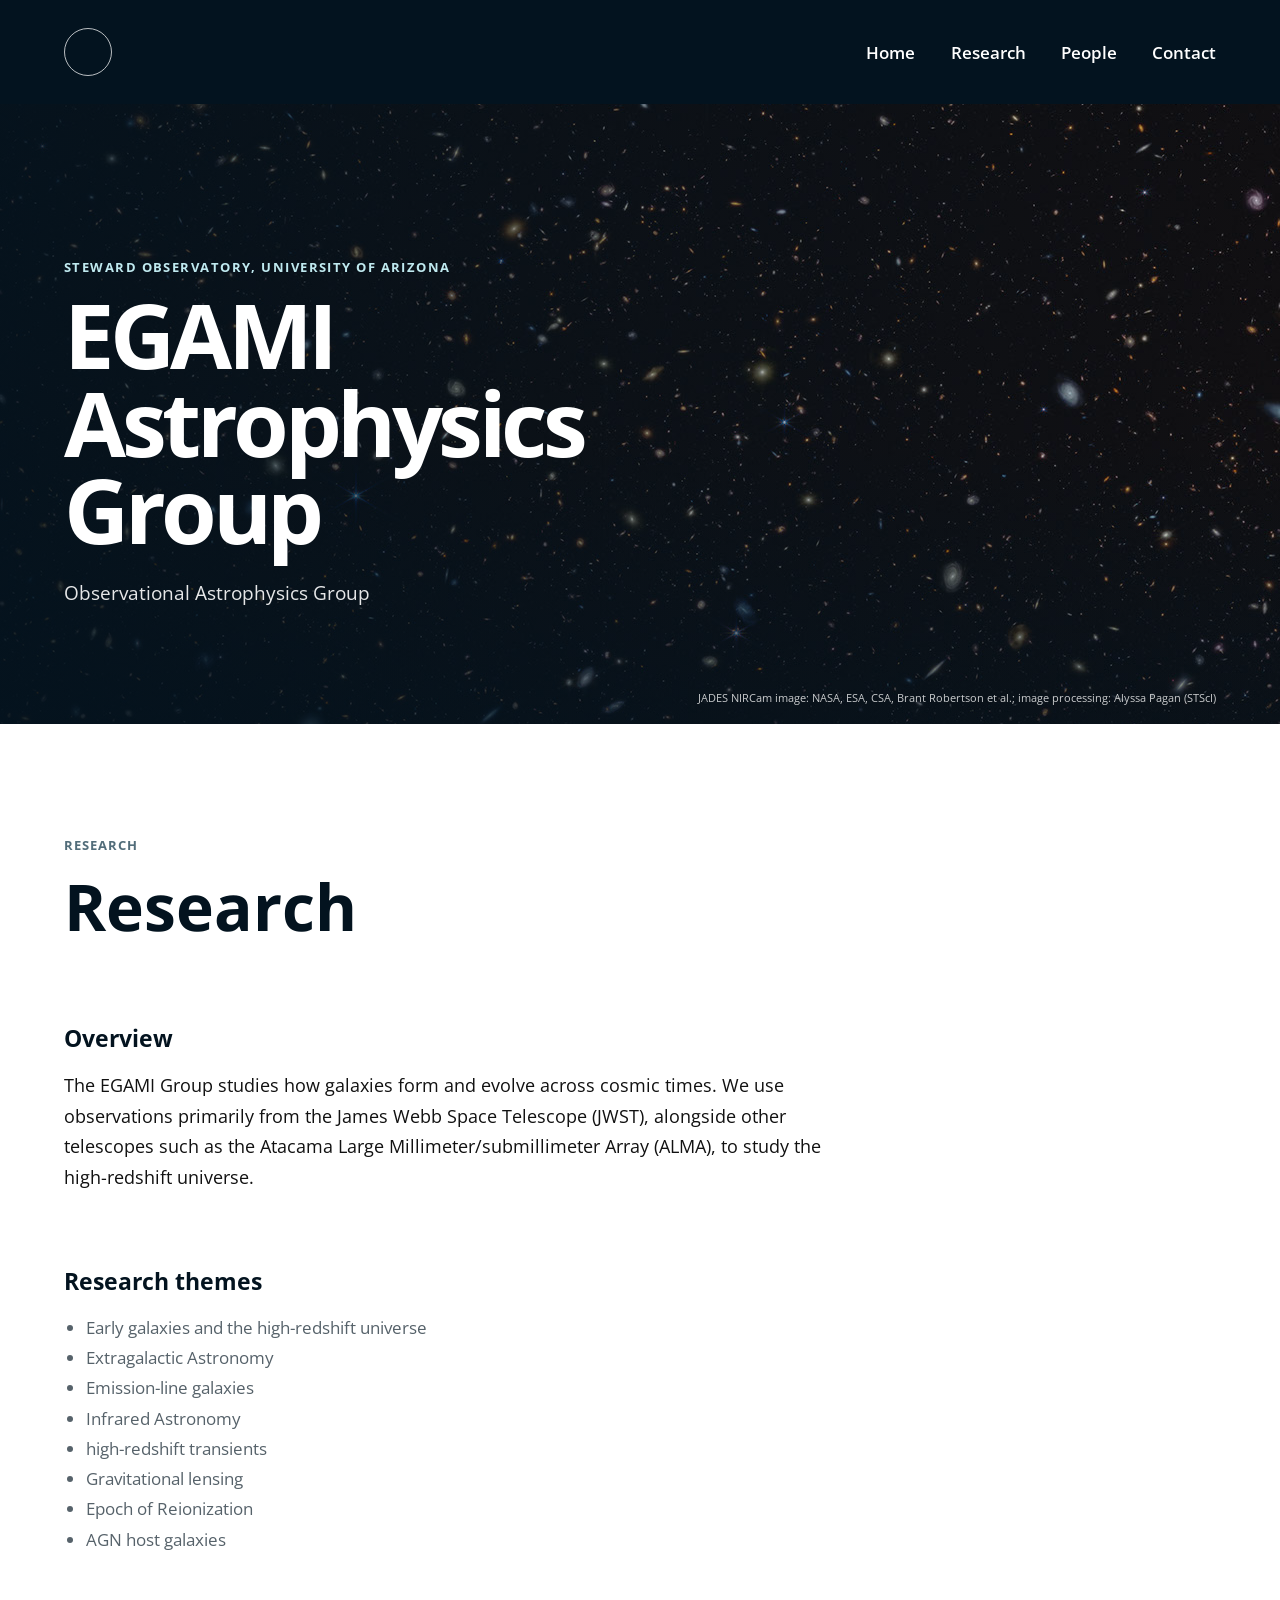
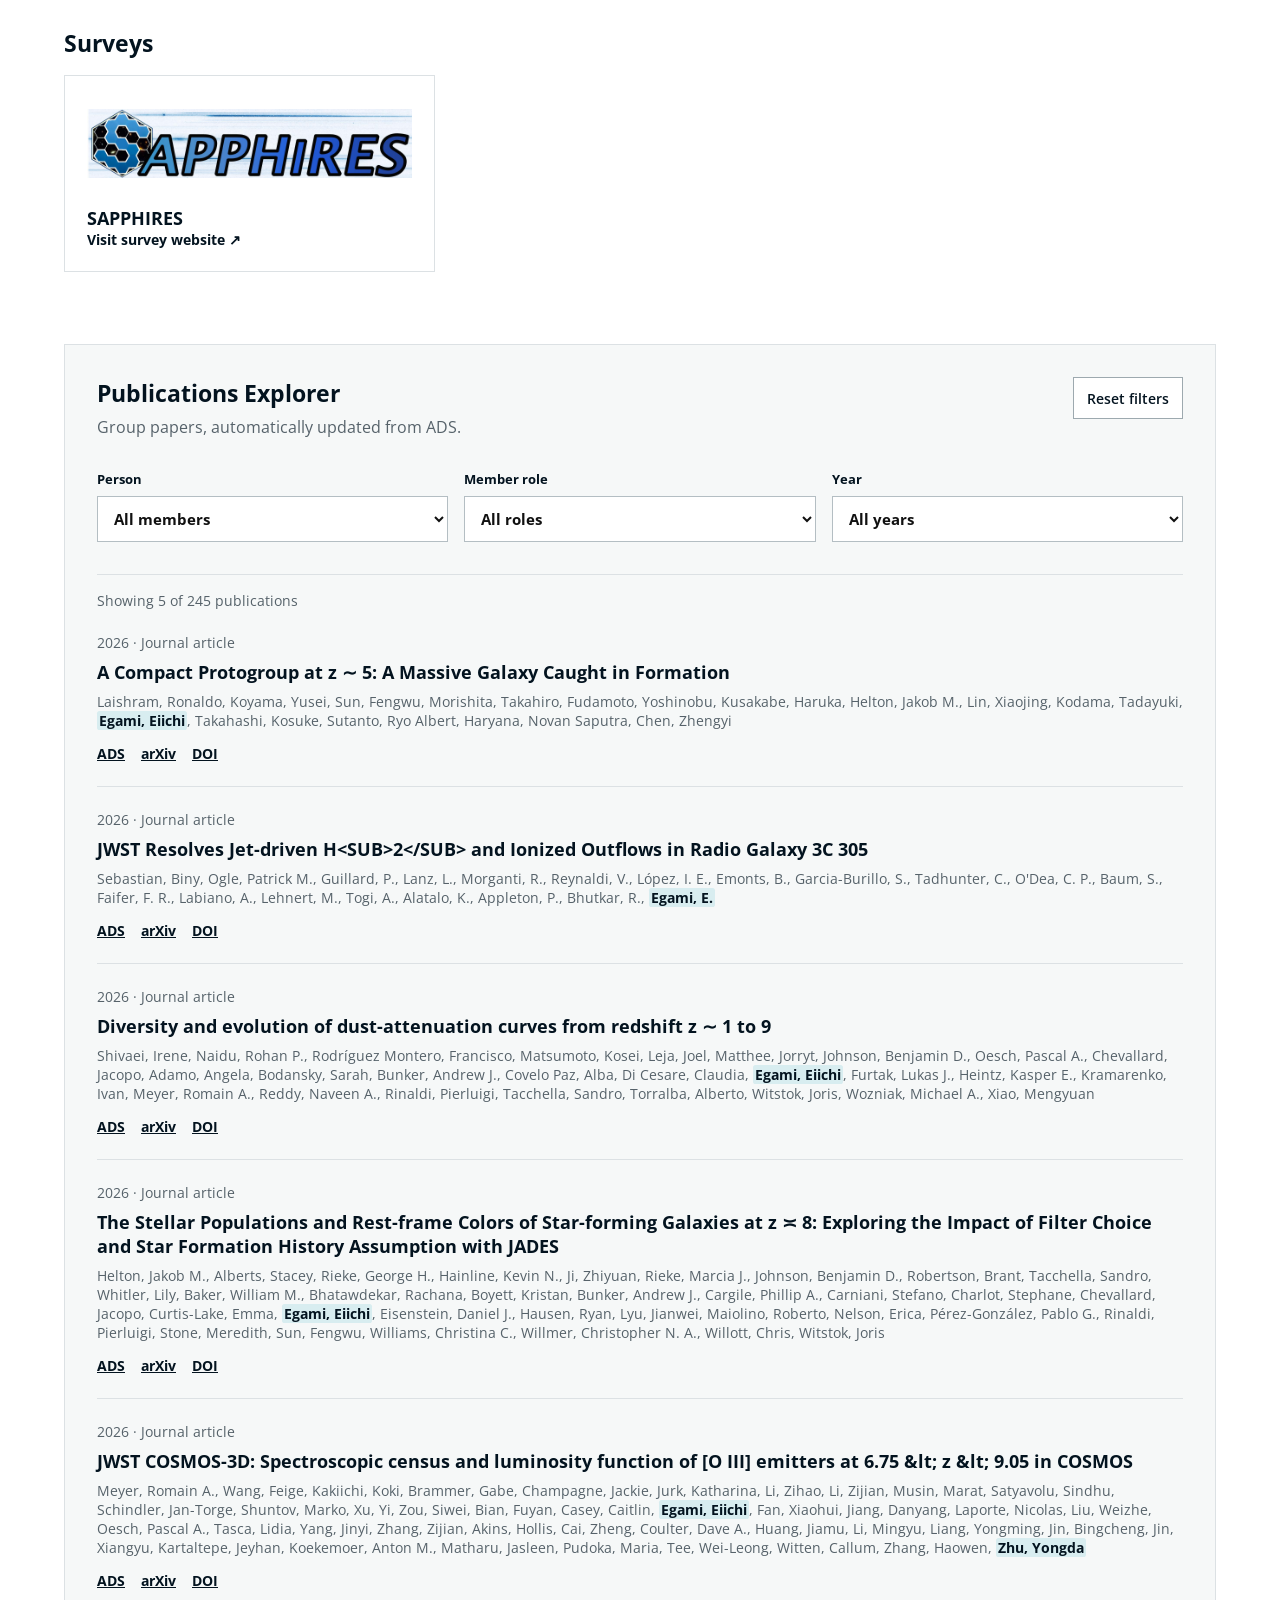
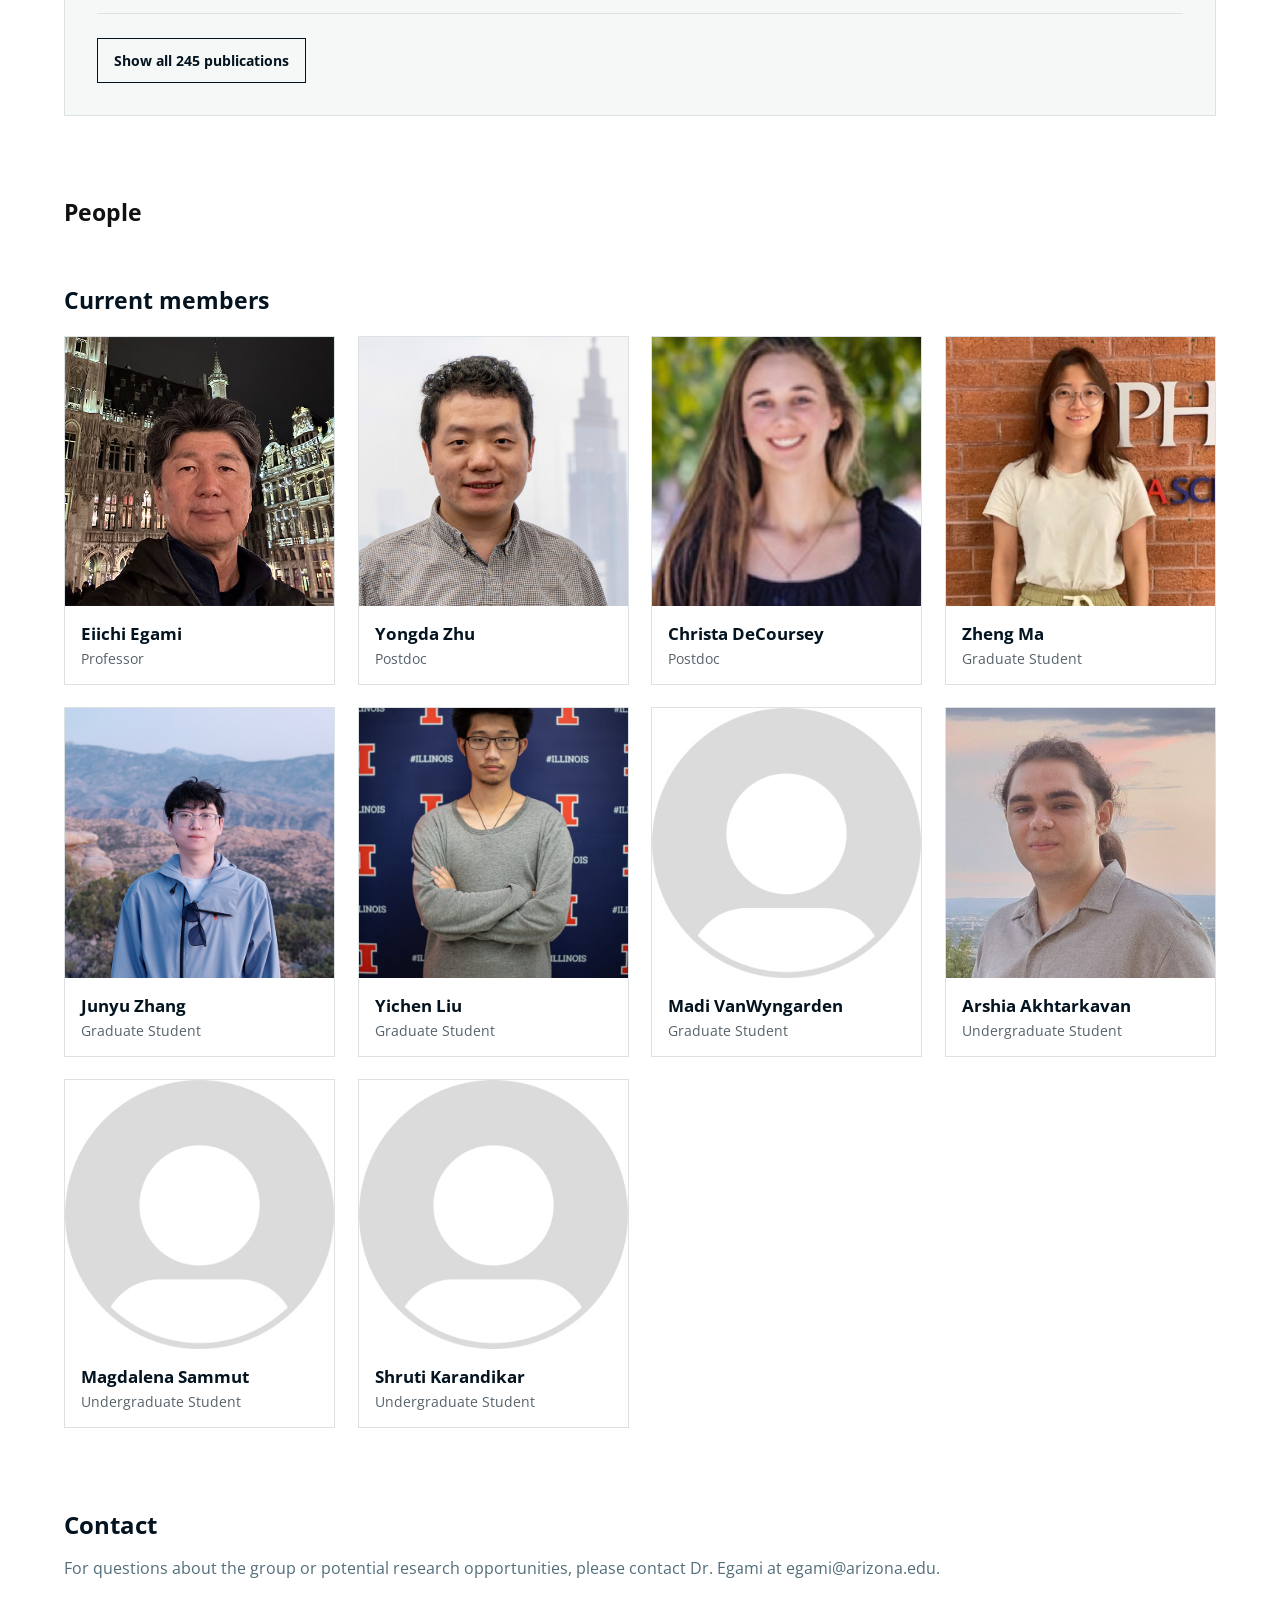
==== index.html @ 45d9f04f "research themes" ====
<!doctype html>
<html lang="en">
  <head>
    <meta charset="UTF-8" />
    <meta name="viewport" content="width=device-width, initial-scale=1.0" />
    <title>EGAMI Astrophysics Group</title>
    <link rel="icon" type="image/png" href="assets/images/Galaxy_sample.jpg" />
    <link rel="preconnect" href="https://fonts.googleapis.com" />
    <link rel="preconnect" href="https://fonts.gstatic.com" crossorigin />
    <link
      href="https://fonts.googleapis.com/css2?family=Open+Sans:wght@400;600;700&display=swap"
      rel="stylesheet"
    />
    <link rel="stylesheet" href="assets/css/style.css" />
  </head>
  <body>
    <header class="site-header">
      <a class="logo-placeholder" href="#" aria-label="Home"></a>
      <nav aria-label="Primary navigation">
        <a href="#home">Home</a>
        <a href="#research">Research</a>
        <a href="#people">People</a>
        <a href="#contact">Contact</a>
      </nav>
    </header>
    <section class="home-hero" id="home" aria-labelledby="hero-heading">
      <img
        class="hero-image"
        src="assets/images/Jades-field.png"
        alt="The JADES GOODS-South field observed by Webb's NIRCam, filled with distant galaxies."
      />
      <div class="hero-overlay" aria-hidden="true"></div>
      <div class="hero-content">
        <p class="hero-label">Steward Observatory, University of Arizona</p>
        <h1 id="hero-heading">EGAMI Astrophysics Group</h1>
        <p>Observational Astrophysics Group</p>
      </div>
      <a
        class="hero-credit"
        href="https://science.nasa.gov/asset/webb/jwst-advanced-deep-extragalactic-survey-nircam-image/"
        target="_blank"
        rel="noopener noreferrer"
      >
        JADES NIRCam image: NASA, ESA, CSA, Brant Robertson et al.; image processing: Alyssa Pagan (STScI)
      </a>
    </section>

    <main>

      <section class="research-section" id="research" aria-labelledby="research-heading">
        <p class="section-label">Research</p>
        <h1 id="research-heading">Research</h1>
        <section class="research-block" aria-labelledby="overview-heading">
          <h2 id="overview-heading">Overview</h2>
          <p class="overview-placeholder">
            The EGAMI Group studies how galaxies form and evolve
            across cosmic times. We use observations primarily from the James Webb Space
            Telescope (JWST), alongside other telescopes such as the Atacama 
            Large Millimeter/submillimeter Array (ALMA), to study the high-redshift
            universe.</p>
        </section>

        <section class="research-block" aria-labelledby="themes-heading">
          <h2 id="themes-heading">Research themes</h2>
          <ul class="research-themes">
            <li>Early galaxies and the high-redshift universe</li>
            <li>Extragalactic Astronomy</li>
            <li>Emission-line galaxies</li>
            <li>Infrared Astronomy</li>
            <li>high-redshift transients</li>
            <li>Gravitational lensing</li>
            <li>Epoch of Reionization</li>
            <li>AGN host galaxies</li>
          </ul>
        </section>

        <section class="research-block" aria-labelledby="surveys-heading">
          <h2 id="surveys-heading">Surveys</h2>
          <div id="survey-links" class="survey-grid" aria-live="polite"></div>
        </section>

        <section class="research-block publications-section" aria-labelledby="publications-heading">
          <div class="publications-heading">
            <div>
              <h2 id="publications-heading">Publications Explorer</h2>
              <p class="muted-copy">Group papers, automatically updated from ADS.</p>
            </div>
            <button class="filter-reset" id="publication-reset" type="button">Reset filters</button>
          </div>

          <form class="publication-filters" id="publication-filters">
            <label>
              <span>Person</span>
              <select id="publication-person" name="person">
                <option value="">All members</option>
              </select>
            </label>
            <label>
              <span>Member role</span>
              <select id="publication-role" name="role">
                <option value="">All roles</option>
              </select>
            </label>
            <label>
              <span>Year</span>
              <select id="publication-year" name="year">
                <option value="">All years</option>
              </select>
            </label>
          </form>
          <div id="publication-results" class="publication-results" aria-live="polite"></div>
        </section>
      </section>

      <section class="people-section" id="people" aria-labelledby="people-heading">
        <h1 id="people-heading">People</h1>
        <div id="current-members" class="people-group" aria-live="polite"></div>
        <div id="alumni-members" class="people-group" aria-live="polite"></div>
      </section>

      <section class="contact-section" id="contact" aria-labelledby="contact-heading">
        <h1 id="contact-heading">Contact</h1>
        <p>For questions about the group or potential research opportunities, 
          please contact Dr. Egami at egami@arizona.edu.</p>
      </section>
    </main>
    <script src="assets/js/people.js"></script>
    <script src="assets/js/surveys.js"></script>
    <script src="assets/js/publications.js"></script>
  </body>
</html>
---- assets/css/style.css ----
:root {
  --navy: #03131f;
}

* {
  box-sizing: border-box;
}

html,
body {
  min-height: 100%;
  margin: 0;
}

body {
  background: #ffffff;
  color: #111111;
  font-family: "Open Sans", "Helvetica Neue", Helvetica, Arial, sans-serif;
}

.site-header {
  display: flex;
  align-items: center;
  justify-content: space-between;
  min-height: 104px;
  padding: 0 5vw;
  background: var(--navy);
}

.logo-placeholder {
  display: block;
  width: 48px;
  height: 48px;
  border: 1px solid rgba(255, 255, 255, 0.72);
  border-radius: 50%;
}

nav {
  display: flex;
  gap: 2.2rem;
}

nav a {
  color: #ffffff;
  font-size: 1.08rem;
  font-weight: 600;
  text-decoration: none;
}

nav a:hover,
nav a:focus-visible {
  color: #bfe9ef;
}

main {
  min-height: calc(100vh - 104px);
  padding: 2rem 5vw;
}

.home-hero {
  position: relative;
  display: flex;
  min-height: clamp(410px, 55vw, 620px);
  align-items: end;
  overflow: hidden;
  color: #ffffff;
  background: var(--navy);
}

.hero-image,
.hero-overlay {
  position: absolute;
  inset: 0;
  width: 100%;
  height: 100%;
}

.hero-image {
  object-fit: cover;
  object-position: center 46%;
}

.hero-overlay {
  background:
    linear-gradient(90deg, rgba(3, 19, 31, 0.84) 0%, rgba(3, 19, 31, 0.46) 46%, rgba(3, 19, 31, 0.13) 100%),
    linear-gradient(0deg, rgba(3, 19, 31, 0.5) 0%, transparent 46%);
}

.hero-content {
  position: relative;
  z-index: 1;
  max-width: 760px;
  padding: clamp(3.5rem, 8vw, 7rem) 5vw clamp(4.5rem, 9vw, 7.25rem);
}

.hero-label {
  margin: 0 0 0.9rem;
  color: #bfe9ef;
  font-size: 0.82rem;
  font-weight: 700;
  letter-spacing: 0.11em;
  text-transform: uppercase;
}

.hero-content h1 {
  margin: 0;
  font-size: clamp(3rem, 7vw, 6.5rem);
  line-height: 0.98;
  letter-spacing: -0.05em;
}

.hero-content > p:last-child {
  max-width: 560px;
  margin: 1.5rem 0 0;
  color: rgba(255, 255, 255, 0.9);
  font-size: clamp(1rem, 1.7vw, 1.2rem);
  line-height: 1.6;
}

.hero-credit {
  position: absolute;
  z-index: 1;
  right: 5vw;
  bottom: 1.15rem;
  max-width: min(720px, 85vw);
  color: rgba(255, 255, 255, 0.78);
  font-size: 0.68rem;
  line-height: 1.45;
  text-align: right;
  text-decoration: none;
}

.hero-credit:hover,
.hero-credit:focus-visible {
  color: #ffffff;
  text-decoration: underline;
}

.research-section,
.people-section,
.contact-section {
  max-width: 1400px;
  margin-right: auto;
  margin-left: auto;
}

.research-section {
  margin-top: 5rem;
}

.section-label {
  margin: 0 0 0.55rem;
  color: #526d7a;
  font-size: 0.8rem;
  font-weight: 700;
  letter-spacing: 0.08em;
  text-transform: uppercase;
}

.research-section > h1 {
  margin: 0;
  color: var(--navy);
  font-size: clamp(2.2rem, 5vw, 4rem);
}

.research-block {
  margin-top: 4.5rem;
}

.research-block h2 {
  margin: 0 0 1rem;
  color: var(--navy);
  font-size: 1.45rem;
}

.overview-placeholder {
  max-width: 760px;
  margin: 0;
  font-size: 1.1rem;
  line-height: 1.75;
}

.research-themes {
  max-width: 760px;
  margin: 0;
  padding-left: 1.35rem;
  color: #56626a;
  font-size: 1.05rem;
  line-height: 1.8;
}

.muted-copy,
.empty-surveys,
.empty-publications {
  margin: 0;
  color: #56626a;
}

.survey-grid {
  display: grid;
  grid-template-columns: repeat(3, minmax(0, 1fr));
  gap: 1.2rem;
}

.survey-card {
  display: flex;
  min-height: 180px;
  flex-direction: column;
  padding: 1.4rem;
  border: 1px solid #dce1e4;
  color: inherit;
  text-decoration: none;
}

.survey-card:hover,
.survey-card:focus-visible {
  border-color: var(--navy);
  box-shadow: 0 6px 20px rgba(3, 19, 31, 0.12);
}

.survey-name {
  margin: 0;
  color: var(--navy);
  font-size: 1.1rem;
}

.survey-logo {
  display: block;
  width: 100%;
  height: 90px;
  margin-bottom: 1.1rem;
  object-fit: contain;
  object-position: left center;
}

.survey-description {
  margin: 0.6rem 0 1.3rem;
  color: #56626a;
  font-size: 0.9rem;
}

.survey-action {
  margin-top: auto;
  color: var(--navy);
  font-size: 0.85rem;
  font-weight: 700;
}

.publications-section {
  padding: 2rem;
  border: 1px solid #dce1e4;
  background: #f6f8f8;
}

.publications-heading {
  display: flex;
  align-items: start;
  justify-content: space-between;
  gap: 1.5rem;
}

.publications-heading h2 {
  margin-bottom: 0.45rem;
}

.publications-heading h1 {
  margin: 0 0 0.45rem;
  color: var(--navy);
  font-size: clamp(2.1rem, 4vw, 3.5rem);
}

.publications-archive-page {
  max-width: 1400px;
  margin: 0 auto;
  padding: 5rem 5vw;
}

.back-to-research {
  color: var(--navy);
  font-size: 0.9rem;
  font-weight: 700;
  text-decoration: none;
}

.back-to-research:hover,
.back-to-research:focus-visible {
  text-decoration: underline;
}

.filter-reset {
  padding: 0.65rem 0.8rem;
  border: 1px solid #9da9af;
  color: var(--navy);
  background: #ffffff;
  font: inherit;
  font-size: 0.85rem;
  font-weight: 600;
  cursor: pointer;
}

.filter-reset:hover,
.filter-reset:focus-visible {
  border-color: var(--navy);
}

.publication-filters {
  display: grid;
  grid-template-columns: repeat(3, minmax(0, 1fr));
  gap: 1rem;
  margin: 2rem 0;
}

.publication-filters label {
  color: var(--navy);
  font-size: 0.8rem;
  font-weight: 700;
}

.publication-filters span,
.publication-filters select {
  display: block;
}

.publication-filters select {
  width: 100%;
  margin-top: 0.45rem;
  padding: 0.7rem 0.75rem;
  border: 1px solid #b4bec3;
  border-radius: 0;
  color: #111111;
  background: #ffffff;
  font: inherit;
  font-size: 0.95rem;
}

.publication-results {
  border-top: 1px solid #dce1e4;
}

.publication-summary {
  margin: 1rem 0 0;
  color: #56626a;
  font-size: 0.85rem;
}

.publication-card {
  padding: 1.45rem 0;
  border-bottom: 1px solid #dce1e4;
}

.publication-meta,
.publication-authors {
  margin: 0;
  color: #56626a;
  font-size: 0.88rem;
}

.group-author {
  padding: 0 0.14em;
  color: var(--navy);
  font-weight: 700;
  background: #d8edf0;
  border-radius: 0.16rem;
}

.publication-title {
  margin: 0.5rem 0;
  color: var(--navy);
  font-size: 1.1rem;
}

.publication-links {
  display: flex;
  gap: 1rem;
  margin-top: 0.85rem;
}

.publication-links a {
  color: var(--navy);
  font-size: 0.86rem;
  font-weight: 700;
}

.publication-links a:hover,
.publication-links a:focus-visible {
  text-decoration: underline;
}

.show-all-publications {
  display: inline-block;
  margin-top: 1.5rem;
  padding: 0.75rem 1rem;
  border: 1px solid var(--navy);
  color: var(--navy);
  background: transparent;
  font: inherit;
  font-size: 0.9rem;
  font-weight: 700;
  cursor: pointer;
  text-decoration: none;
}

.show-all-publications:hover,
.show-all-publications:focus-visible {
  color: #ffffff;
  background: var(--navy);
}

.people-section {
  margin: 5rem auto 0;
}

.contact-section {
  margin: 5rem auto;
}

.contact-section h1 {
  margin: 0;
  color: var(--navy);
}

.contact-section p {
  margin: 1rem 0 0;
  color: #526d7a;
}

.people-section h1,
.people-group h2 {
  margin: 0;
  font-size: 1.45rem;
  font-weight: 700;
}

.people-group {
  margin-top: 3.5rem;
}

.people-group h2 {
  margin-bottom: 1.25rem;
  color: var(--navy);
}

.people-grid {
  display: grid;
  grid-template-columns: repeat(4, minmax(0, 1fr));
  gap: 1.4rem;
}

.person-card {
  display: block;
  overflow: hidden;
  min-height: 100%;
  border: 1px solid #dce1e4;
  background: #ffffff;
}

a.person-card {
  color: inherit;
  text-decoration: none;
}

a.person-card:hover,
a.person-card:focus-visible {
  border-color: var(--navy);
  box-shadow: 0 6px 20px rgba(3, 19, 31, 0.12);
}

.person-photo {
  display: block;
  width: 100%;
  aspect-ratio: 1 / 1;
  object-fit: cover;
  background: #eef1f2;
}

.person-details {
  padding: 1rem;
}

.person-name,
.person-role {
  margin: 0;
}

.person-name {
  color: var(--navy);
  font-size: 1.05rem;
  font-weight: 700;
}

.person-role {
  margin-top: 0.25rem;
  color: #56626a;
  font-size: 0.88rem;
}

.empty-roster {
  margin: 0;
  color: #56626a;
}

.profile-page {
  max-width: 1120px;
  margin: 0 auto;
  padding: 4rem 5vw;
}

.profile-layout {
  display: grid;
  grid-template-columns: minmax(220px, 330px) minmax(0, 1fr);
  gap: clamp(2rem, 7vw, 6rem);
  align-items: start;
}

.profile-photo {
  width: 100%;
  aspect-ratio: 1 / 1;
  object-fit: cover;
  background: #eef1f2;
}

.back-link {
  display: inline-block;
  margin-bottom: 2.4rem;
  color: var(--navy);
  font-size: 0.9rem;
  text-decoration: none;
}

.back-link:hover,
.back-link:focus-visible {
  text-decoration: underline;
}

.profile-name {
  margin: 0;
  color: var(--navy);
  font-size: clamp(2.25rem, 5vw, 4rem);
  line-height: 1.1;
}

.profile-role {
  margin: 0.75rem 0 3.2rem;
  color: #56626a;
  font-size: 1.1rem;
}

.profile-heading {
  margin: 0 0 0.7rem;
  color: var(--navy);
  font-size: 1.15rem;
}

.profile-interests {
  max-width: 650px;
  margin: 0 0 2rem;
  line-height: 1.7;
}

.profile-links {
  display: flex;
  flex-wrap: wrap;
  gap: 0.75rem;
}

.profile-external-link {
  display: inline-block;
  padding: 0.8rem 1rem;
  color: #ffffff;
  background: var(--navy);
  font-weight: 600;
  text-decoration: none;
}

.profile-external-link:hover,
.profile-external-link:focus-visible {
  background: #0c314a;
}

@media (max-width: 500px) {
  .site-header {
    padding: 0 1.25rem;
  }

  nav {
    gap: 1rem;
  }

  .home-hero {
    min-height: 490px;
  }

  .hero-image {
    object-position: 58% center;
  }

  .hero-overlay {
    background:
      linear-gradient(90deg, rgba(3, 19, 31, 0.78), rgba(3, 19, 31, 0.34)),
      linear-gradient(0deg, rgba(3, 19, 31, 0.66), transparent 60%);
  }

  .hero-content {
    padding: 3rem 1.3rem 6.5rem;
  }

  .hero-credit {
    right: 1.3rem;
    bottom: 1rem;
    font-size: 0.62rem;
  }
}

@media (max-width: 950px) {
  .survey-grid {
    grid-template-columns: repeat(2, minmax(0, 1fr));
  }

  .people-grid {
    grid-template-columns: repeat(2, minmax(0, 1fr));
  }
}

@media (max-width: 520px) {
  .research-block {
    margin-top: 3.5rem;
  }

  .survey-grid,
  .publication-filters {
    grid-template-columns: 1fr;
  }

  .publications-section {
    padding: 1.3rem;
  }

  .publications-heading {
    align-items: start;
    flex-direction: column;
  }

  .people-grid {
    grid-template-columns: 1fr;
  }

  .profile-layout {
    grid-template-columns: 1fr;
  }

  .profile-photo {
    max-width: 260px;
  }
}
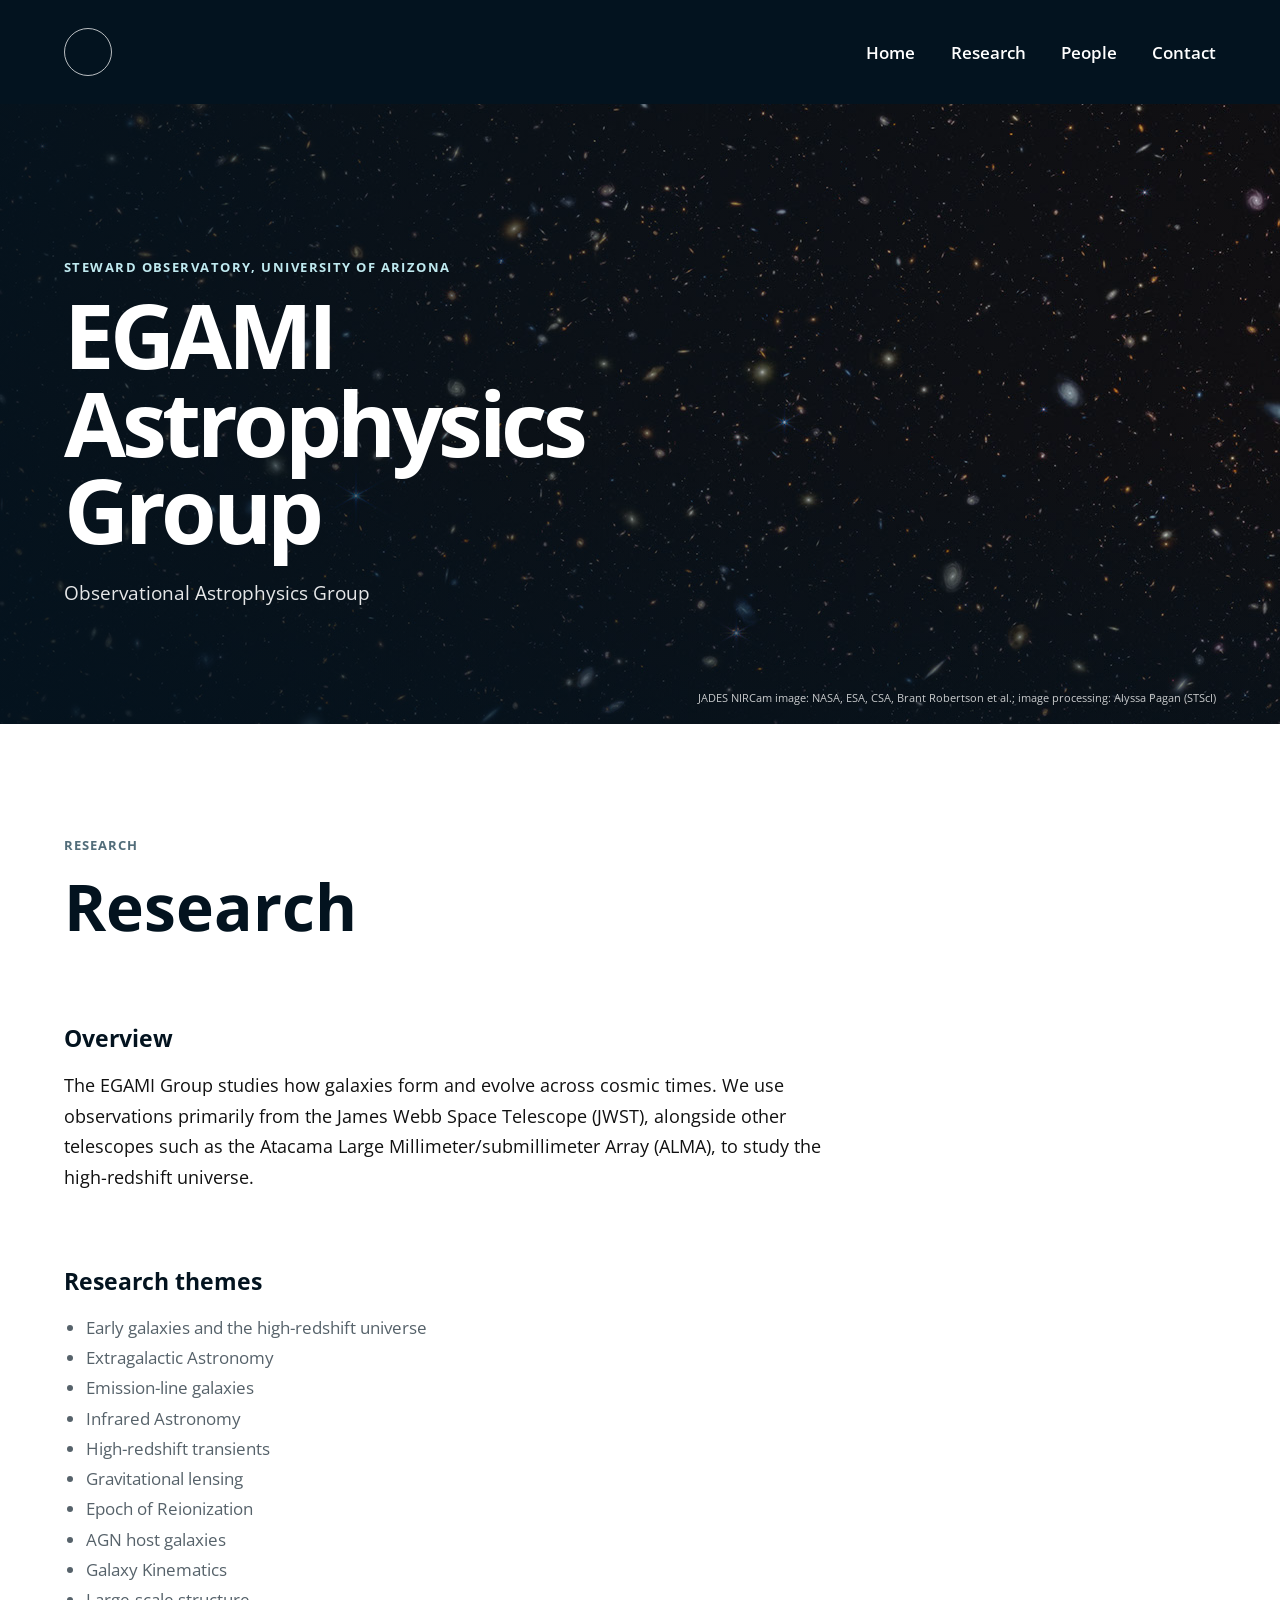
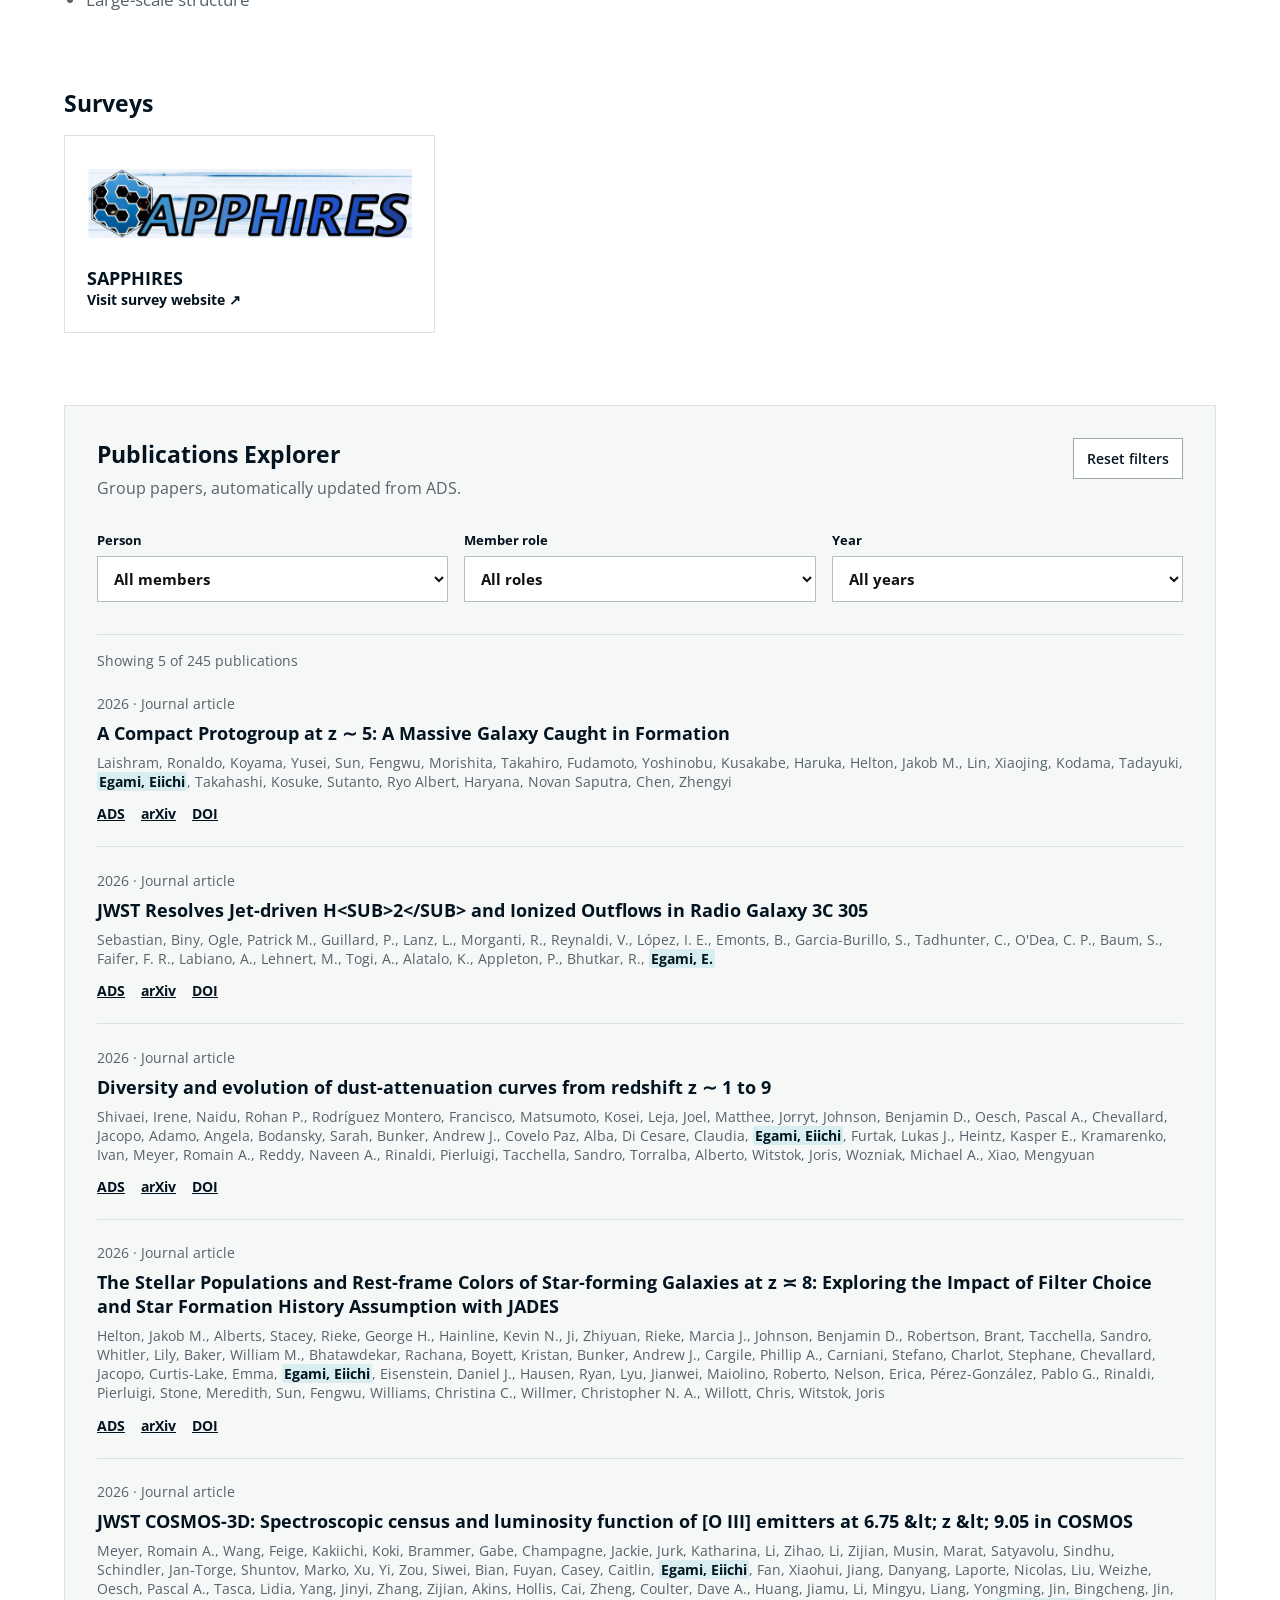
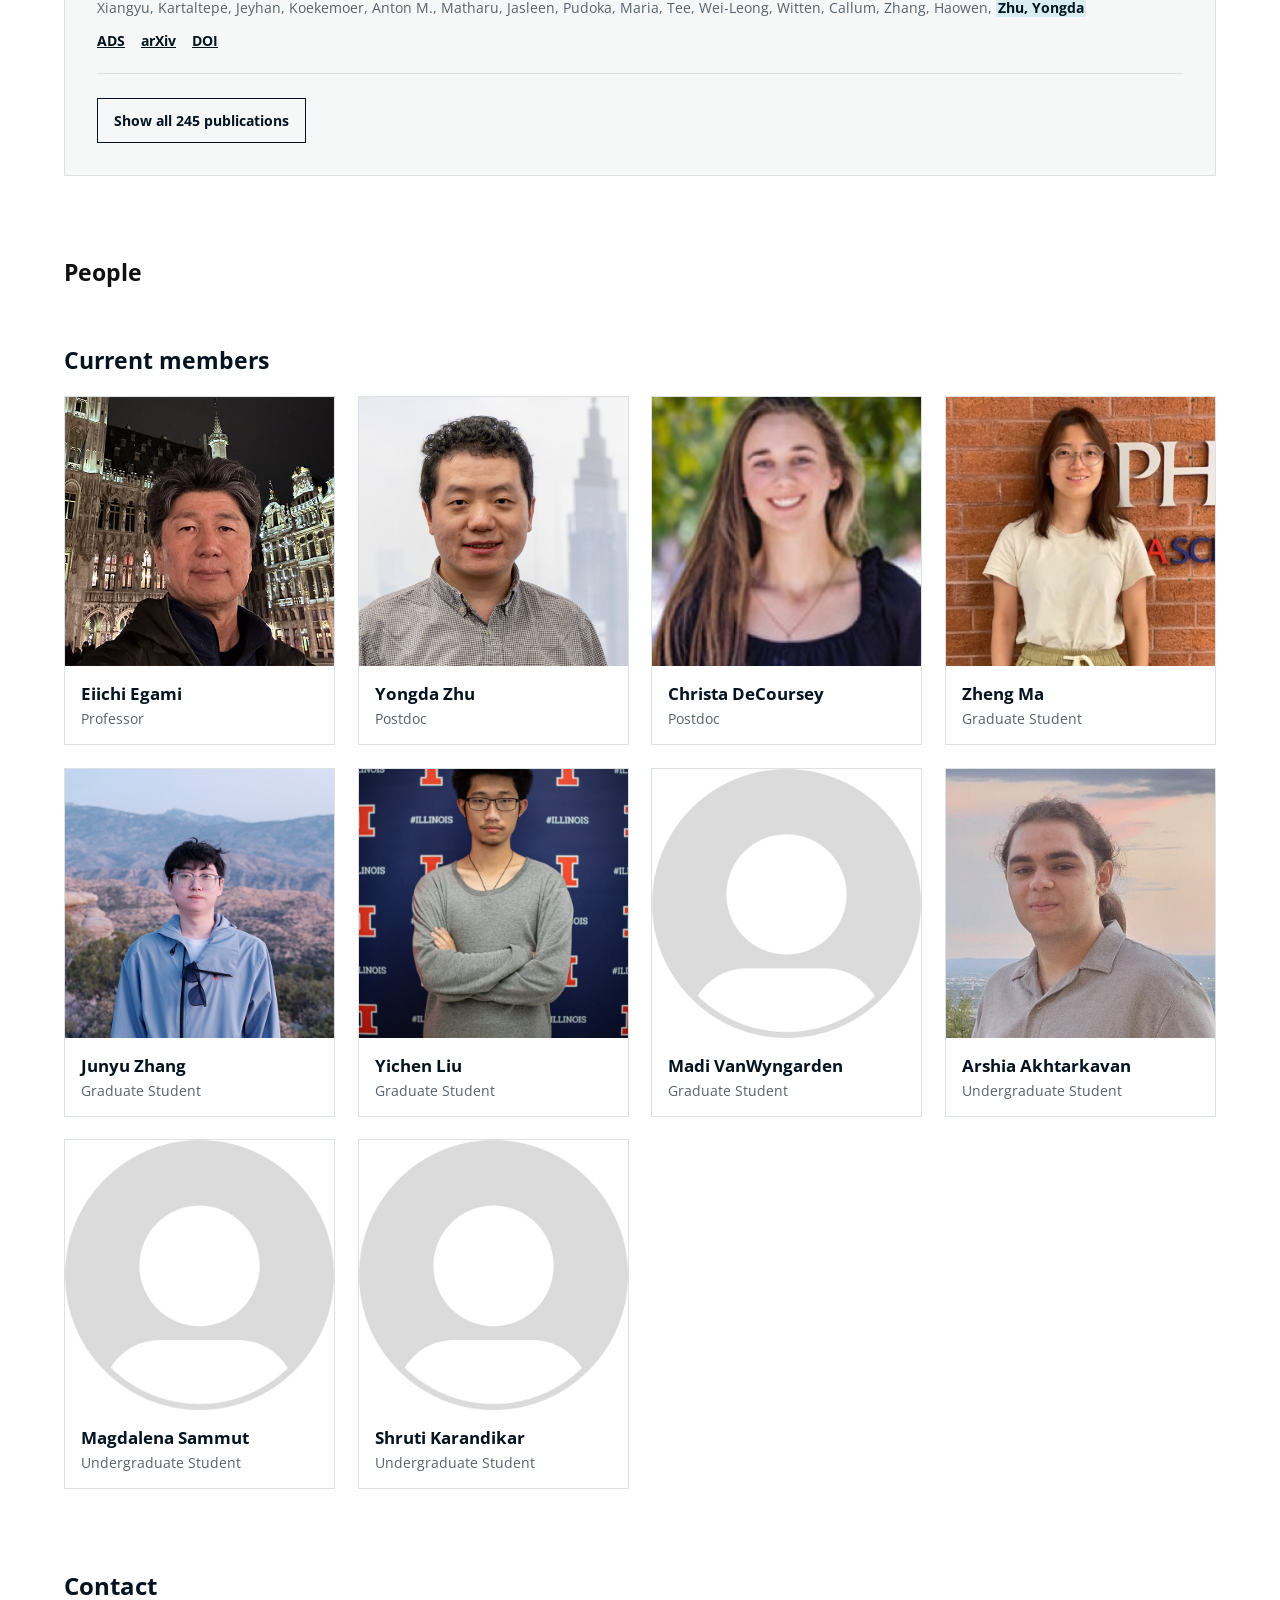
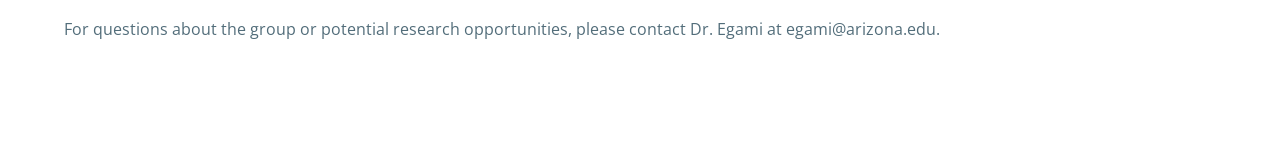
==== commit da262761: "group logo favicon" ====
--- a/index.html
+++ b/index.html
@@ -4,7 +4,7 @@
     <meta charset="UTF-8" />
     <meta name="viewport" content="width=device-width, initial-scale=1.0" />
     <title>EGAMI Astrophysics Group</title>
-    <link rel="icon" type="image/png" href="assets/images/Galaxy_sample.jpg" />
+    <link rel="icon" type="image/png" href="assets/images/Group_Logo.png" />
     <link rel="preconnect" href="https://fonts.googleapis.com" />
     <link rel="preconnect" href="https://fonts.gstatic.com" crossorigin />
     <link
@@ -67,10 +67,12 @@
             <li>Extragalactic Astronomy</li>
             <li>Emission-line galaxies</li>
             <li>Infrared Astronomy</li>
-            <li>high-redshift transients</li>
+            <li>High-redshift transients</li>
             <li>Gravitational lensing</li>
             <li>Epoch of Reionization</li>
             <li>AGN host galaxies</li>
+            <li>Galaxy Kinematics</li>
+            <li>Large-scale structure</li>
           </ul>
         </section>
 
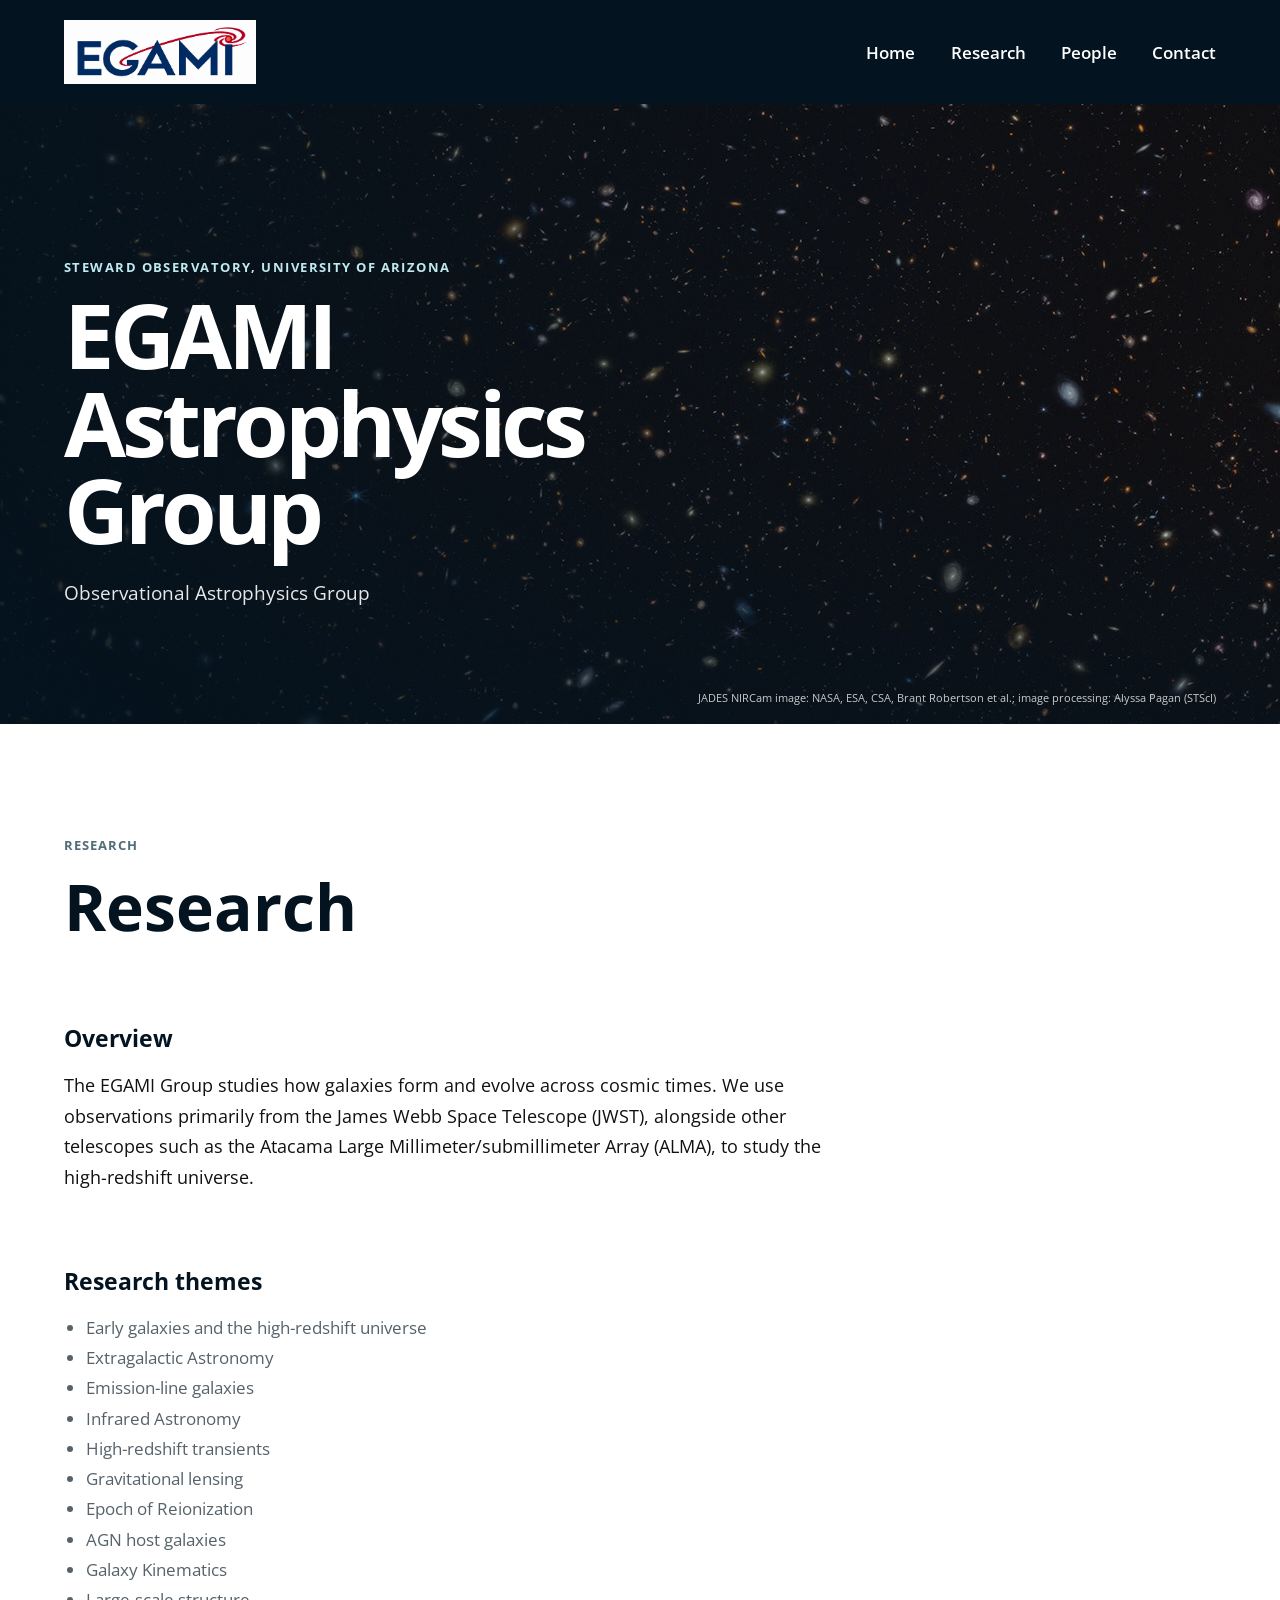
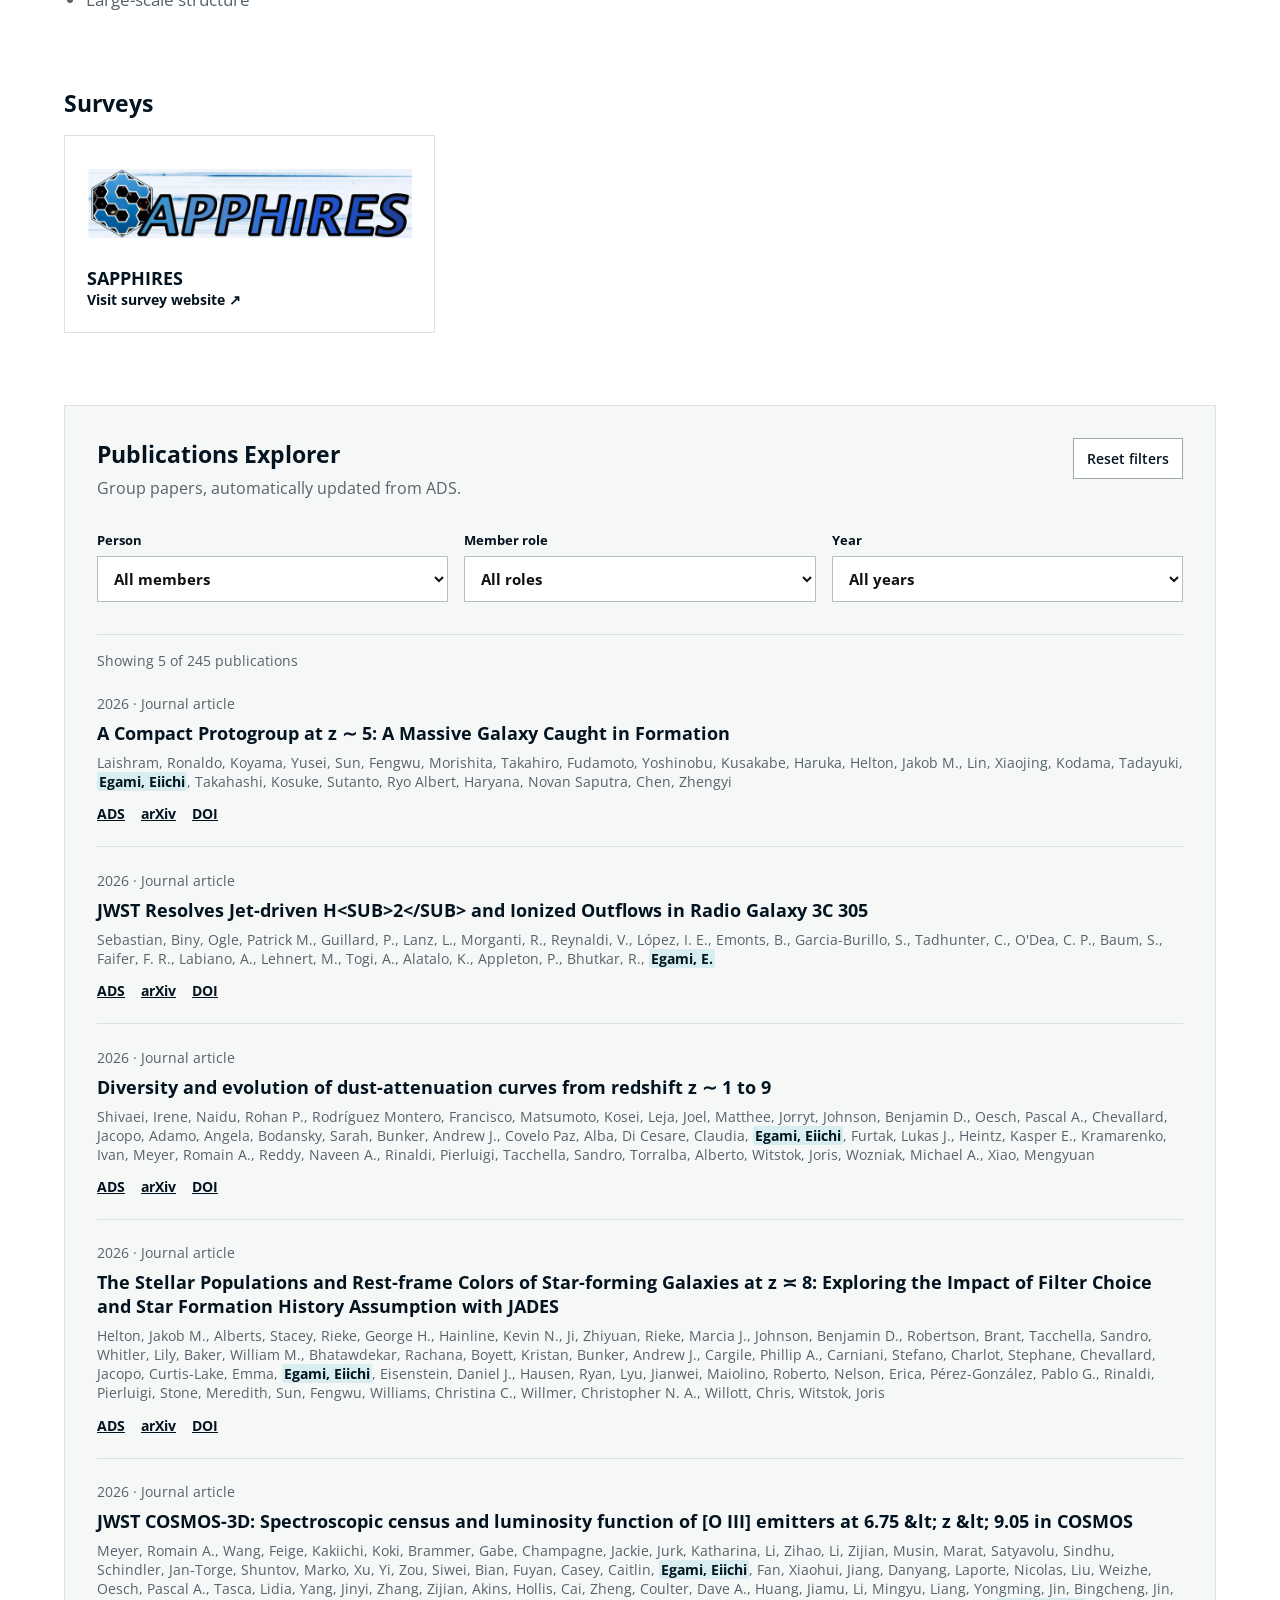
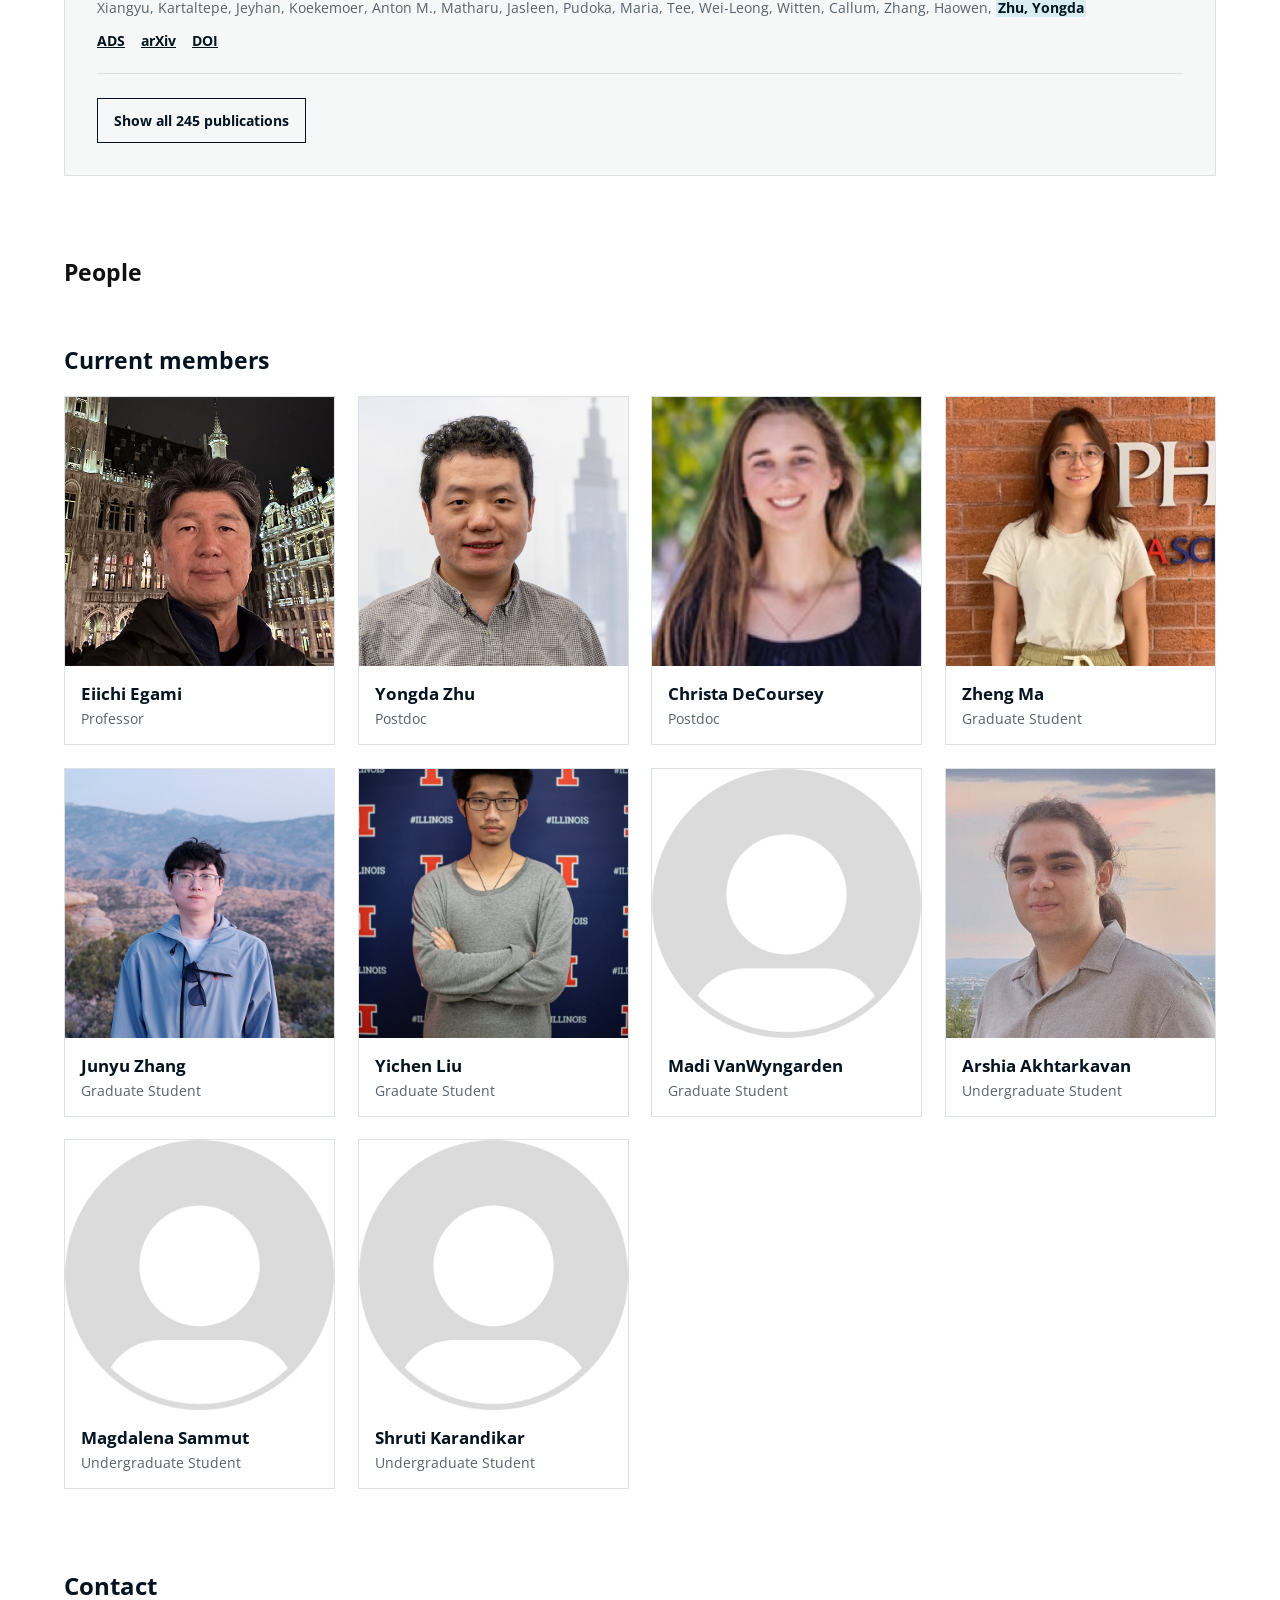
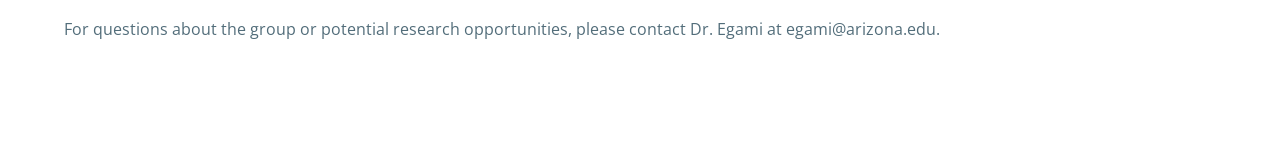
==== commit ee1a66b3: "group logo" ====
--- a/index.html
+++ b/index.html
@@ -4,7 +4,7 @@
     <meta charset="UTF-8" />
     <meta name="viewport" content="width=device-width, initial-scale=1.0" />
     <title>EGAMI Astrophysics Group</title>
-    <link rel="icon" type="image/png" href="assets/images/Group_Logo.png" />
+    <link rel="icon" type="image/png" href="assets/images/Galaxy_sample.jpg" />
     <link rel="preconnect" href="https://fonts.googleapis.com" />
     <link rel="preconnect" href="https://fonts.gstatic.com" crossorigin />
     <link
@@ -15,7 +15,9 @@
   </head>
   <body>
     <header class="site-header">
-      <a class="logo-placeholder" href="#" aria-label="Home"></a>
+      <a class="site-logo-link" href="#home">
+        <img class="site-logo" src="assets/images/Group_Logo.png" alt="EGAMI Astrophysics Group" />
+      </a>
       <nav aria-label="Primary navigation">
         <a href="#home">Home</a>
         <a href="#research">Research</a>
--- a/assets/css/style.css
+++ b/assets/css/style.css
@@ -27,12 +27,15 @@
   background: var(--navy);
 }
 
-.logo-placeholder {
+.site-logo-link {
+  display: flex;
+  align-items: center;
+}
+
+.site-logo {
   display: block;
-  width: 48px;
-  height: 48px;
-  border: 1px solid rgba(255, 255, 255, 0.72);
-  border-radius: 50%;
+  width: auto;
+  height: 64px;
 }
 
 nav {
@@ -586,6 +589,10 @@
     gap: 1rem;
   }
 
+  .site-logo {
+    height: 44px;
+  }
+
   .home-hero {
     min-height: 490px;
   }
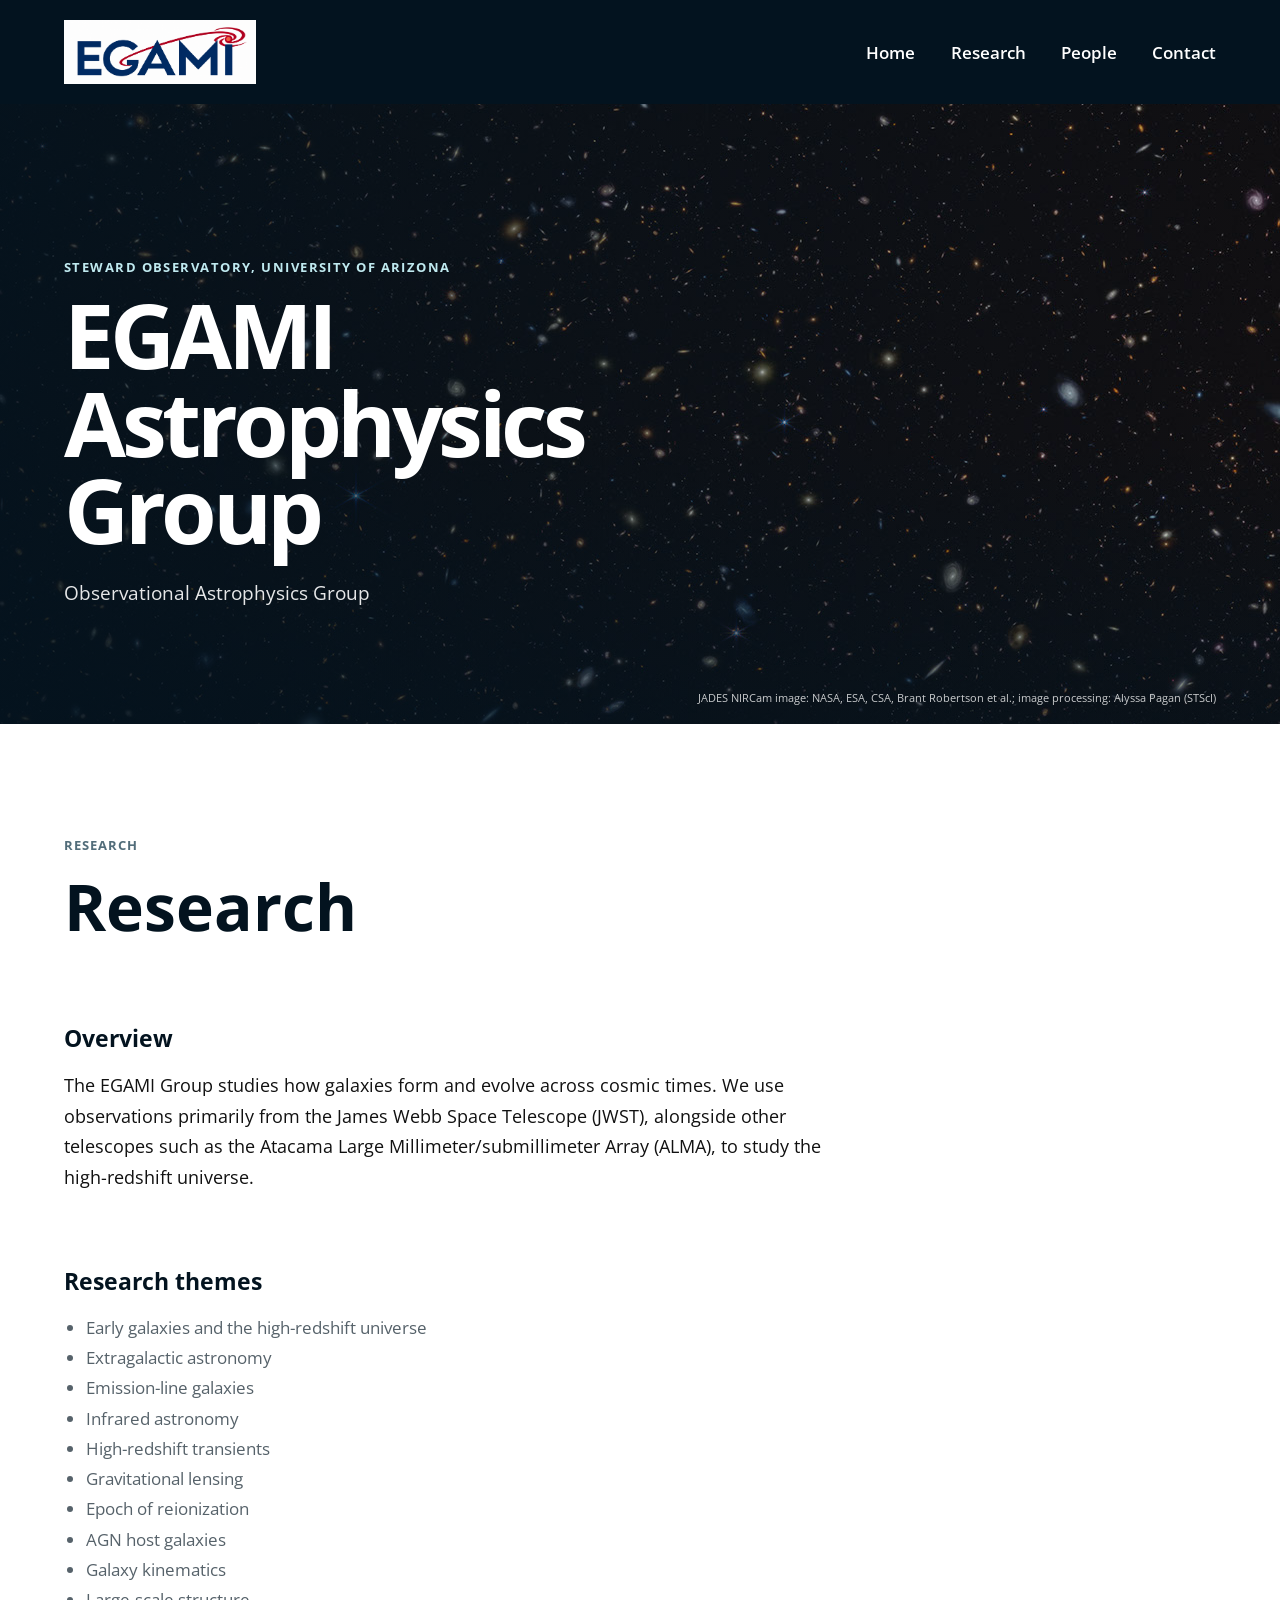
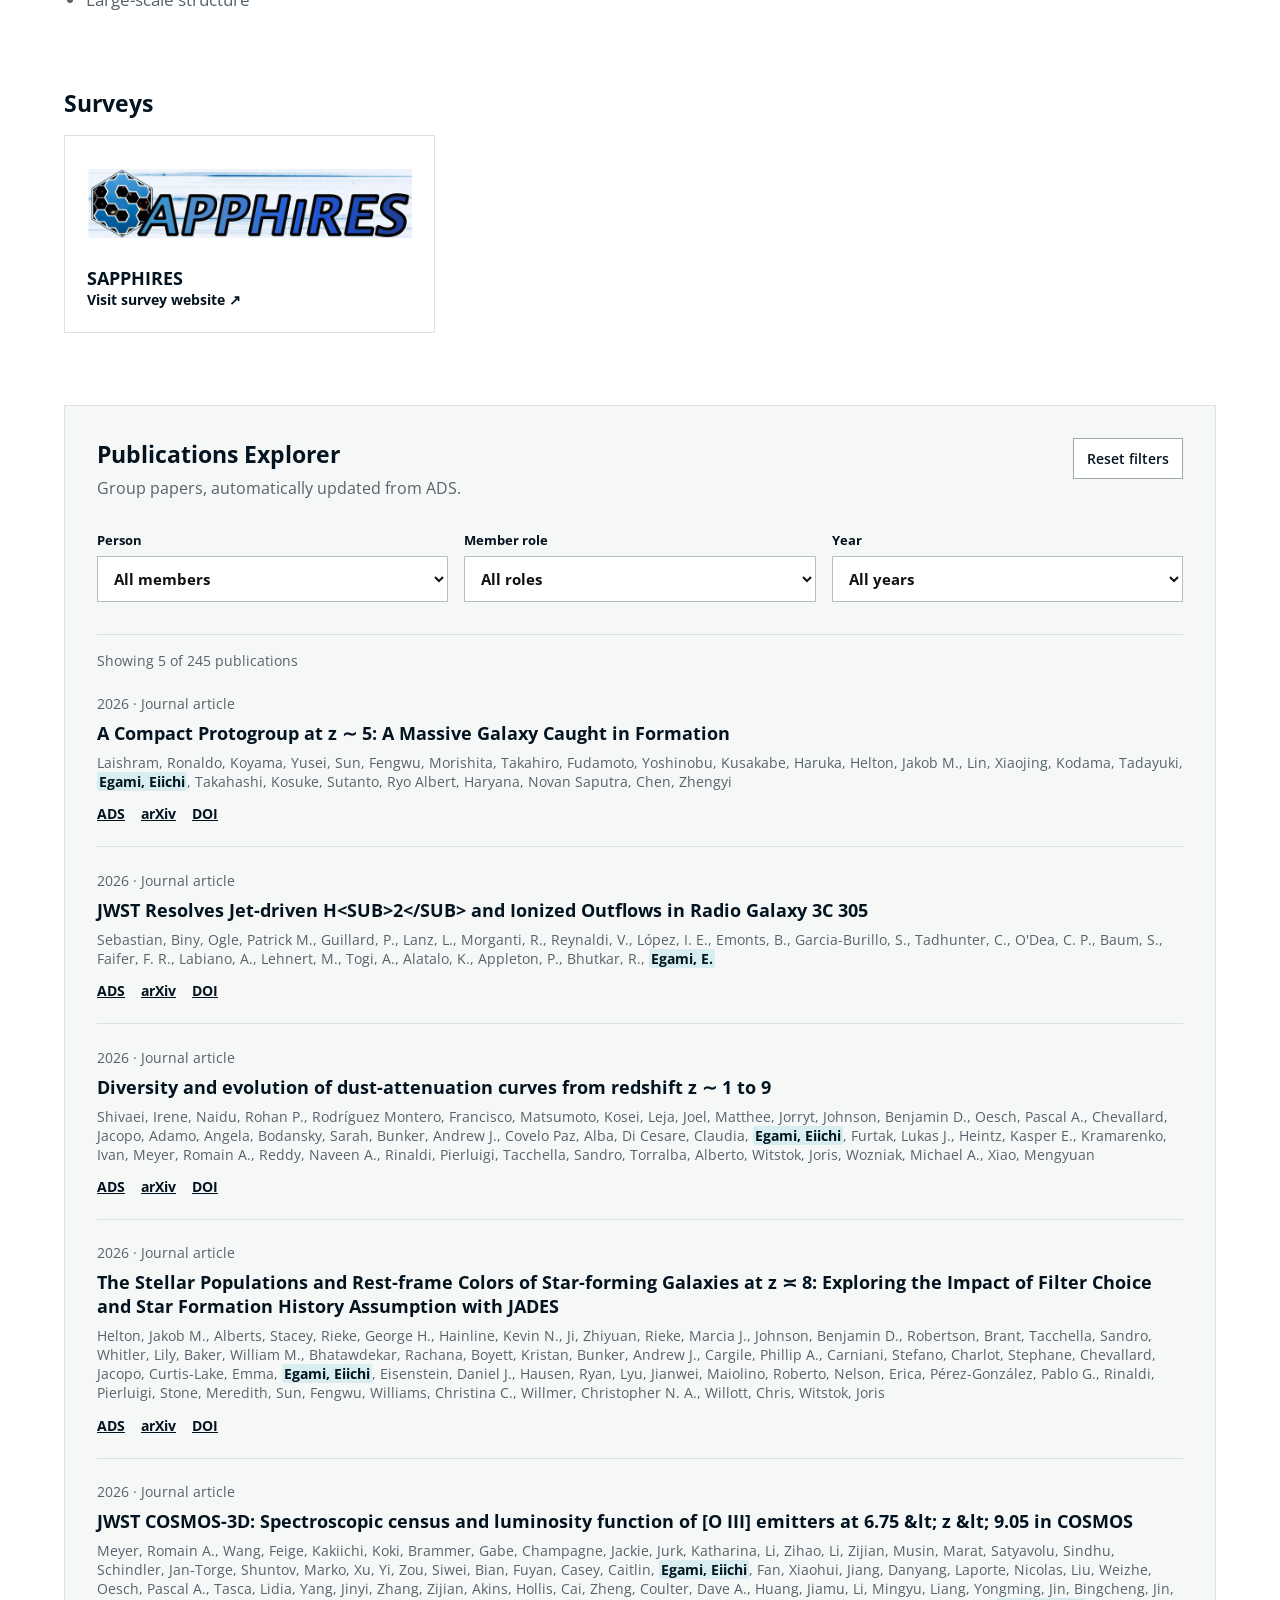
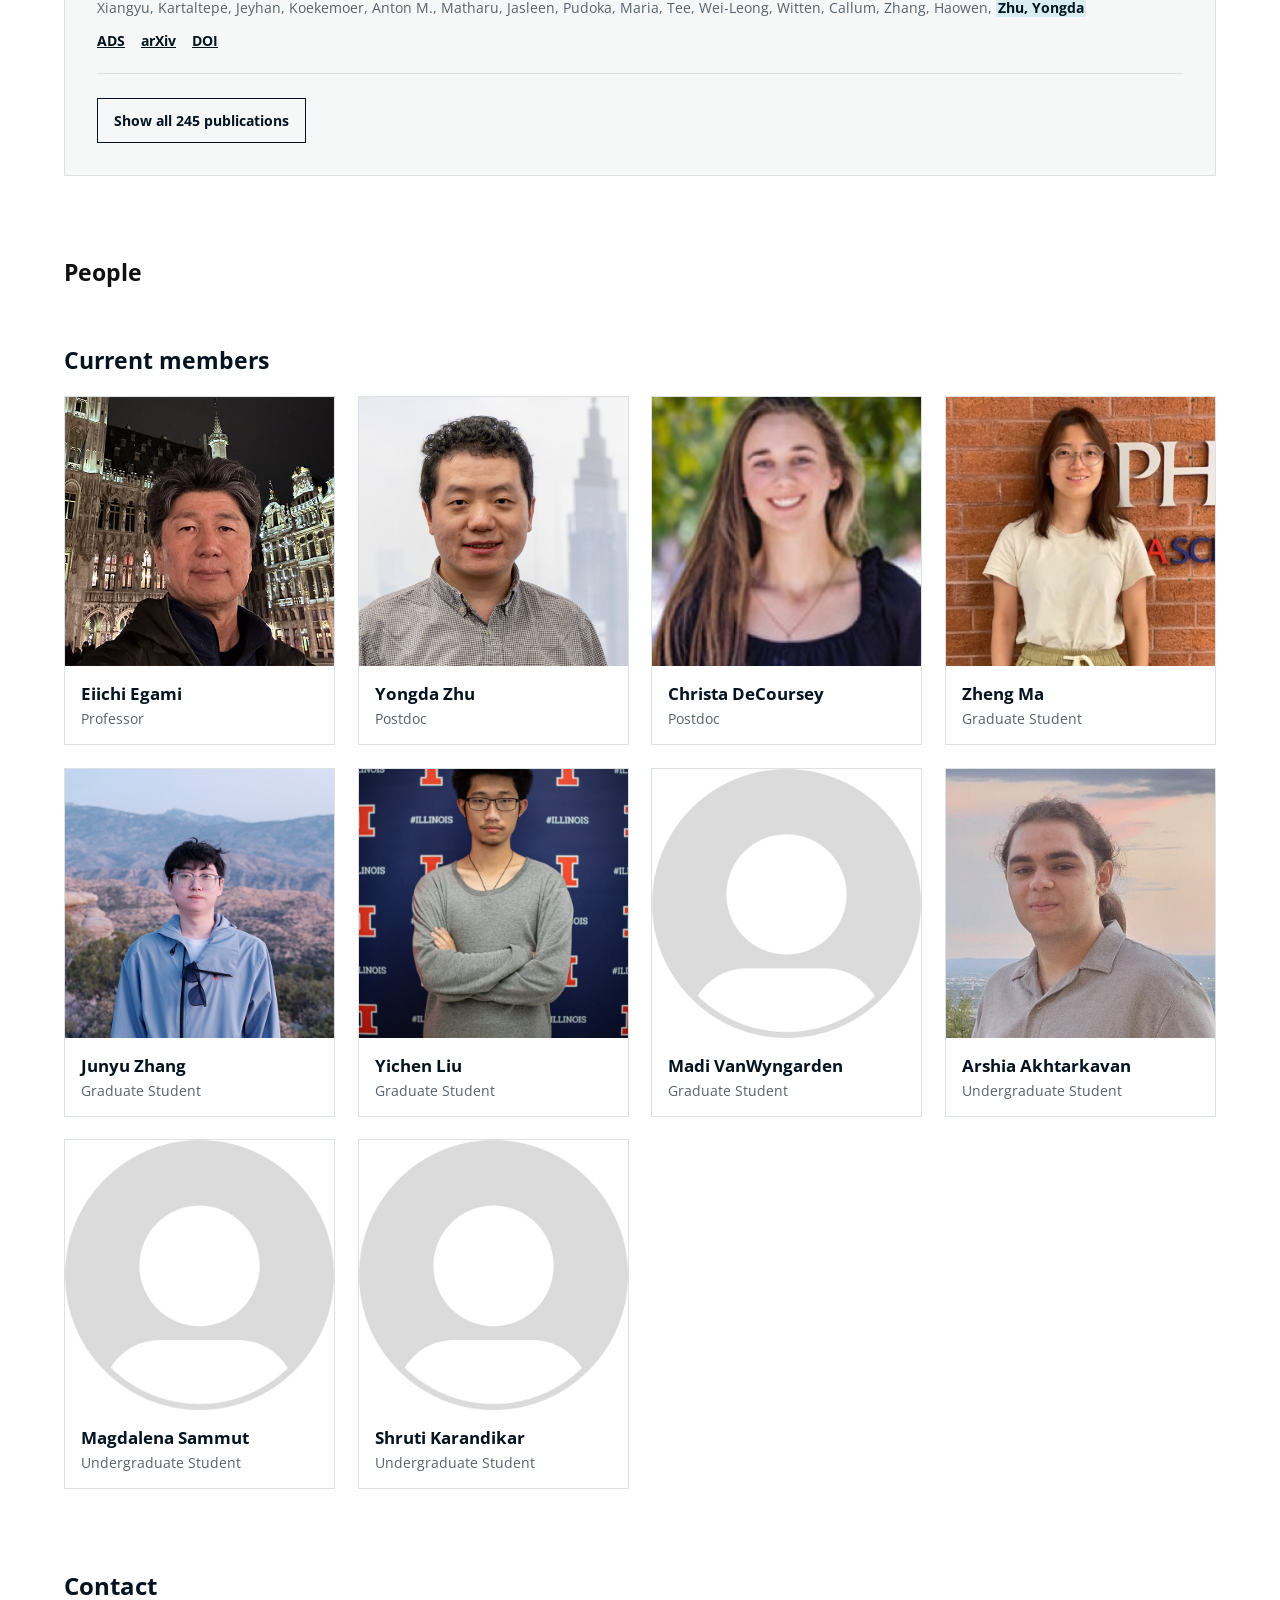
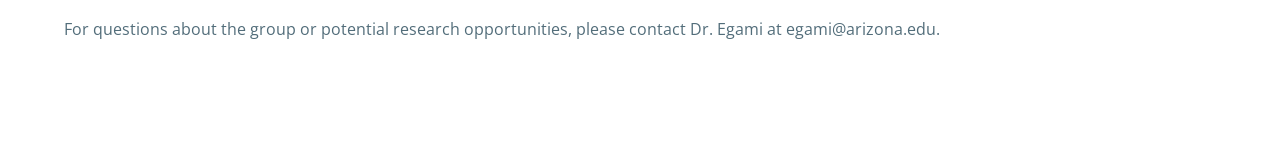
==== commit 1a730a88: "mobile updated" ====
--- a/index.html
+++ b/index.html
@@ -4,7 +4,7 @@
     <meta charset="UTF-8" />
     <meta name="viewport" content="width=device-width, initial-scale=1.0" />
     <title>EGAMI Astrophysics Group</title>
-    <link rel="icon" type="image/png" href="assets/images/Galaxy_sample.jpg" />
+    <link rel="icon" type="image/png" href="assets/images/Red_Galaxy_Favicon.png" />
     <link rel="preconnect" href="https://fonts.googleapis.com" />
     <link rel="preconnect" href="https://fonts.gstatic.com" crossorigin />
     <link
@@ -18,7 +18,11 @@
       <a class="site-logo-link" href="#home">
         <img class="site-logo" src="assets/images/Group_Logo.png" alt="EGAMI Astrophysics Group" />
       </a>
-      <nav aria-label="Primary navigation">
+      <button class="menu-toggle" type="button" aria-expanded="false" aria-controls="primary-navigation">
+        <span aria-hidden="true">☰</span>
+        <span class="sr-only">Open navigation menu</span>
+      </button>
+      <nav id="primary-navigation" aria-label="Primary navigation">
         <a href="#home">Home</a>
         <a href="#research">Research</a>
         <a href="#people">People</a>
@@ -66,14 +70,14 @@
           <h2 id="themes-heading">Research themes</h2>
           <ul class="research-themes">
             <li>Early galaxies and the high-redshift universe</li>
-            <li>Extragalactic Astronomy</li>
+            <li>Extragalactic astronomy</li>
             <li>Emission-line galaxies</li>
-            <li>Infrared Astronomy</li>
+            <li>Infrared astronomy</li>
             <li>High-redshift transients</li>
             <li>Gravitational lensing</li>
-            <li>Epoch of Reionization</li>
+            <li>Epoch of reionization</li>
             <li>AGN host galaxies</li>
-            <li>Galaxy Kinematics</li>
+            <li>Galaxy kinematics</li>
             <li>Large-scale structure</li>
           </ul>
         </section>
@@ -131,5 +135,6 @@
     <script src="assets/js/people.js"></script>
     <script src="assets/js/surveys.js"></script>
     <script src="assets/js/publications.js"></script>
+    <script src="assets/js/navigation.js"></script>
   </body>
 </html>
--- a/assets/css/style.css
+++ b/assets/css/style.css
@@ -36,6 +36,22 @@
   display: block;
   width: auto;
   height: 64px;
+}
+
+.menu-toggle {
+  display: none;
+}
+
+.sr-only {
+  position: absolute;
+  width: 1px;
+  height: 1px;
+  padding: 0;
+  margin: -1px;
+  overflow: hidden;
+  clip: rect(0, 0, 0, 0);
+  white-space: nowrap;
+  border: 0;
 }
 
 nav {
@@ -580,15 +596,57 @@
   background: #0c314a;
 }
 
+@media (max-width: 700px) {
+  .site-header {
+    position: relative;
+    min-height: 82px;
+    padding: 0 1.25rem;
+  }
+
+  .site-logo {
+    height: 52px;
+  }
+
+  .menu-toggle {
+    display: grid;
+    place-items: center;
+    width: 44px;
+    height: 44px;
+    padding: 0;
+    color: #ffffff;
+    font-size: 1.65rem;
+    line-height: 1;
+    background: transparent;
+    border: 1px solid rgba(255, 255, 255, 0.72);
+    border-radius: 0.3rem;
+    cursor: pointer;
+  }
+
+  .site-header nav {
+    position: absolute;
+    top: 100%;
+    right: 0;
+    left: 0;
+    display: none;
+    flex-direction: column;
+    gap: 0;
+    padding: 0.35rem 1.25rem 1rem;
+    background: var(--navy);
+    border-top: 1px solid rgba(255, 255, 255, 0.16);
+    z-index: 10;
+  }
+
+  .site-header.menu-open nav {
+    display: flex;
+  }
+
+  .site-header nav a {
+    padding: 0.8rem 0;
+    font-size: 1rem;
+  }
+}
+
 @media (max-width: 500px) {
-  .site-header {
-    padding: 0 1.25rem;
-  }
-
-  nav {
-    gap: 1rem;
-  }
-
   .site-logo {
     height: 44px;
   }
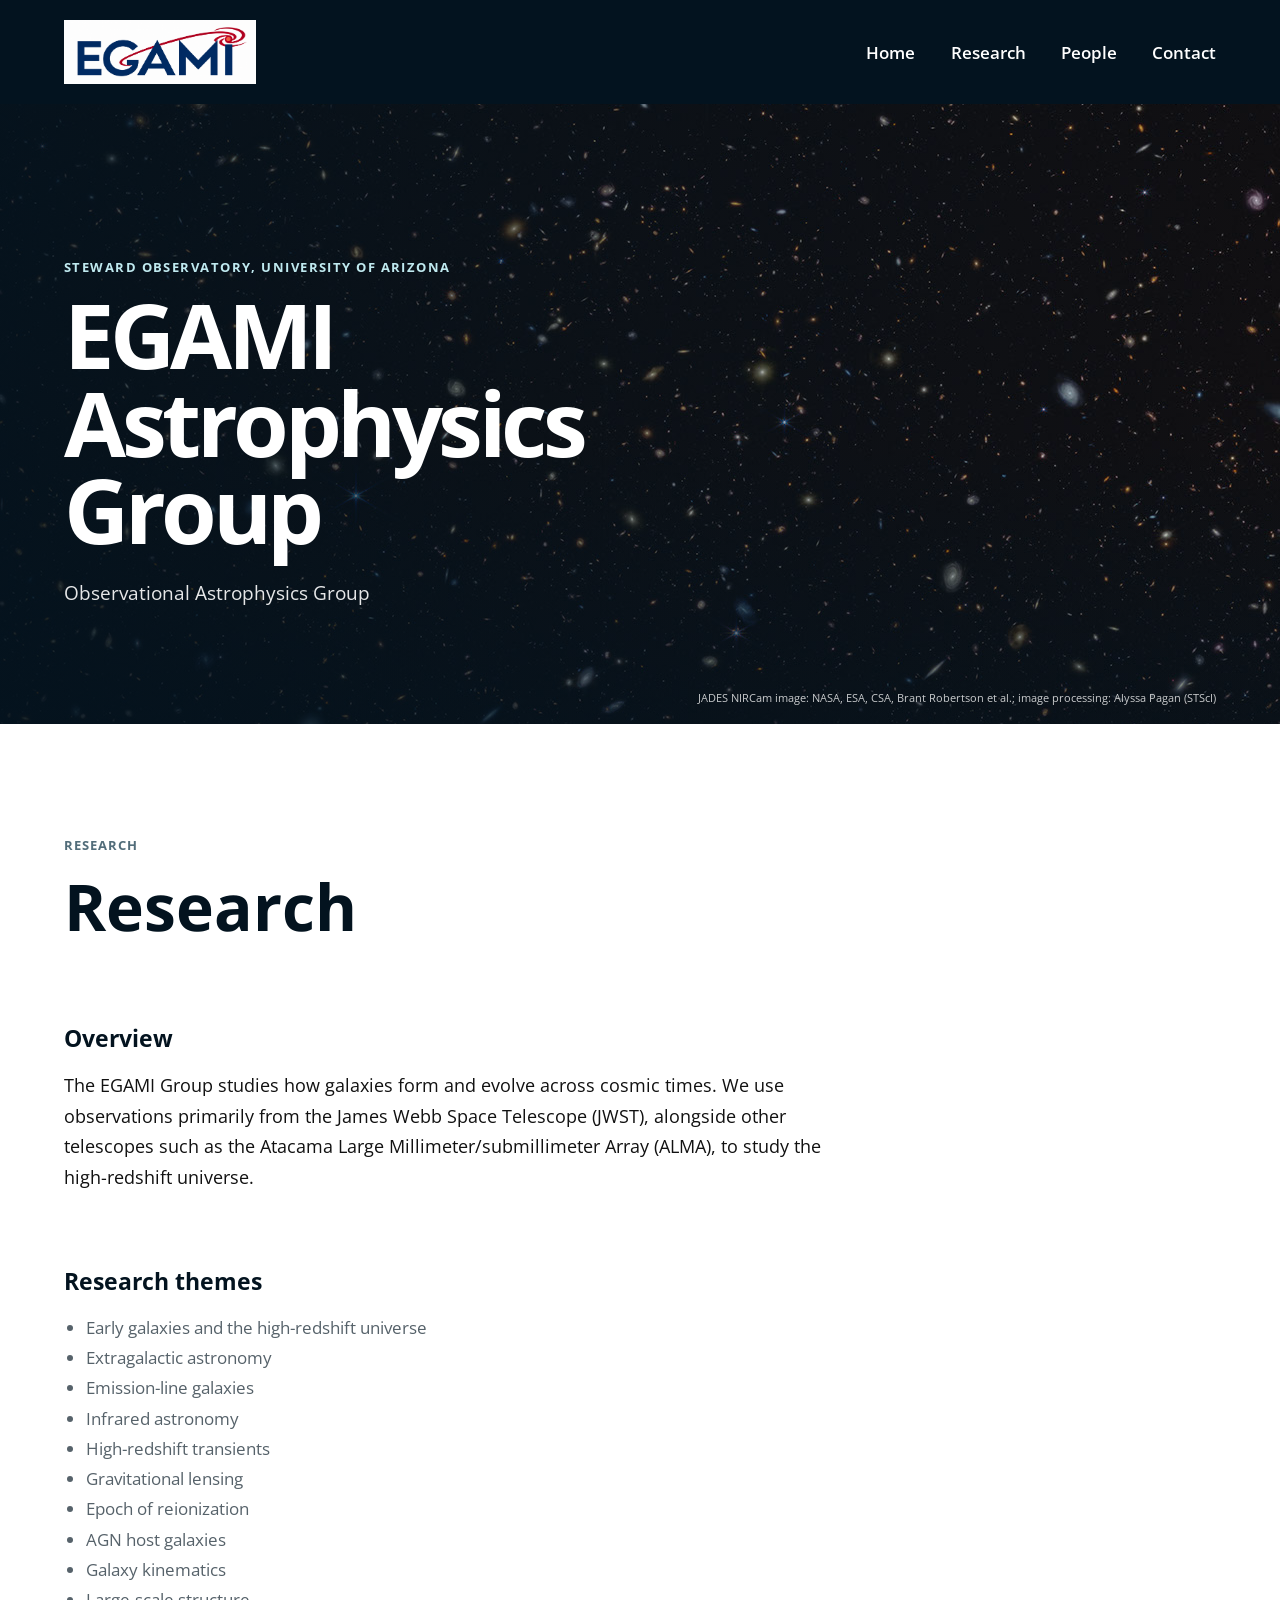
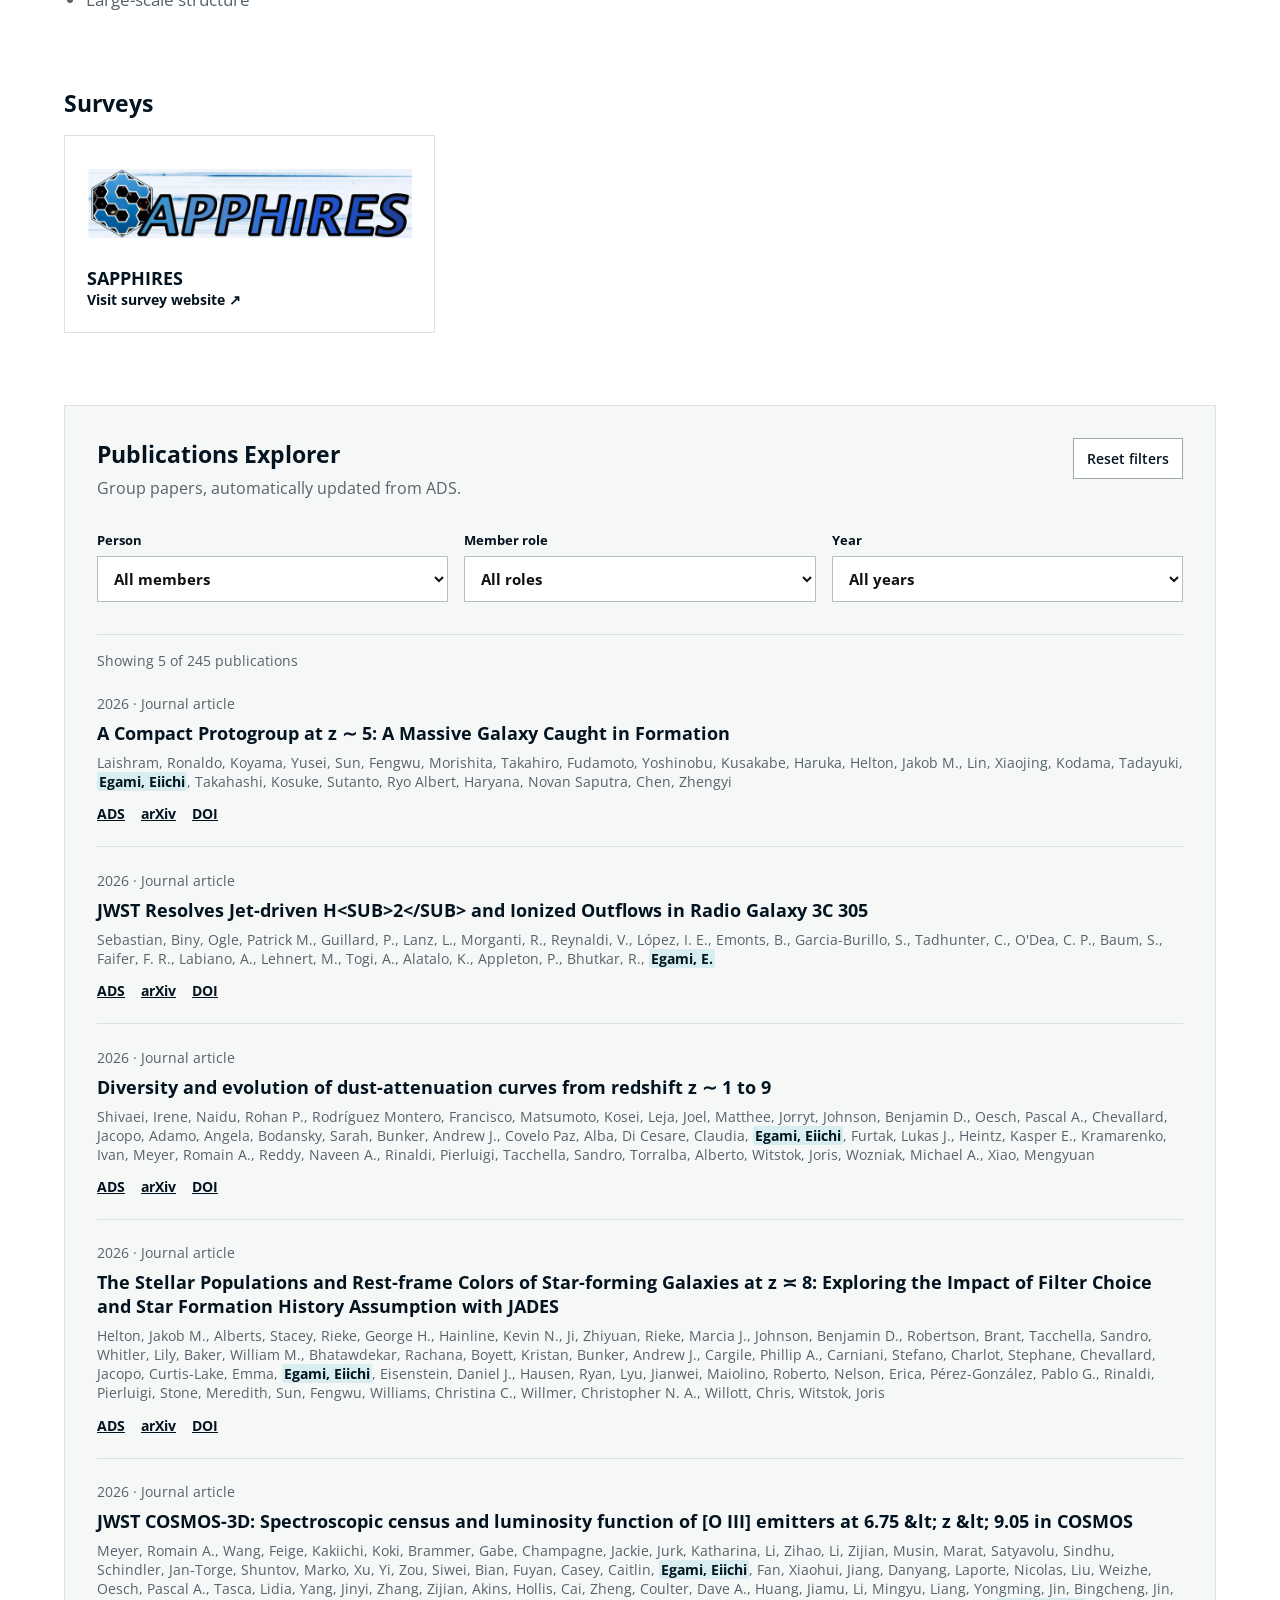
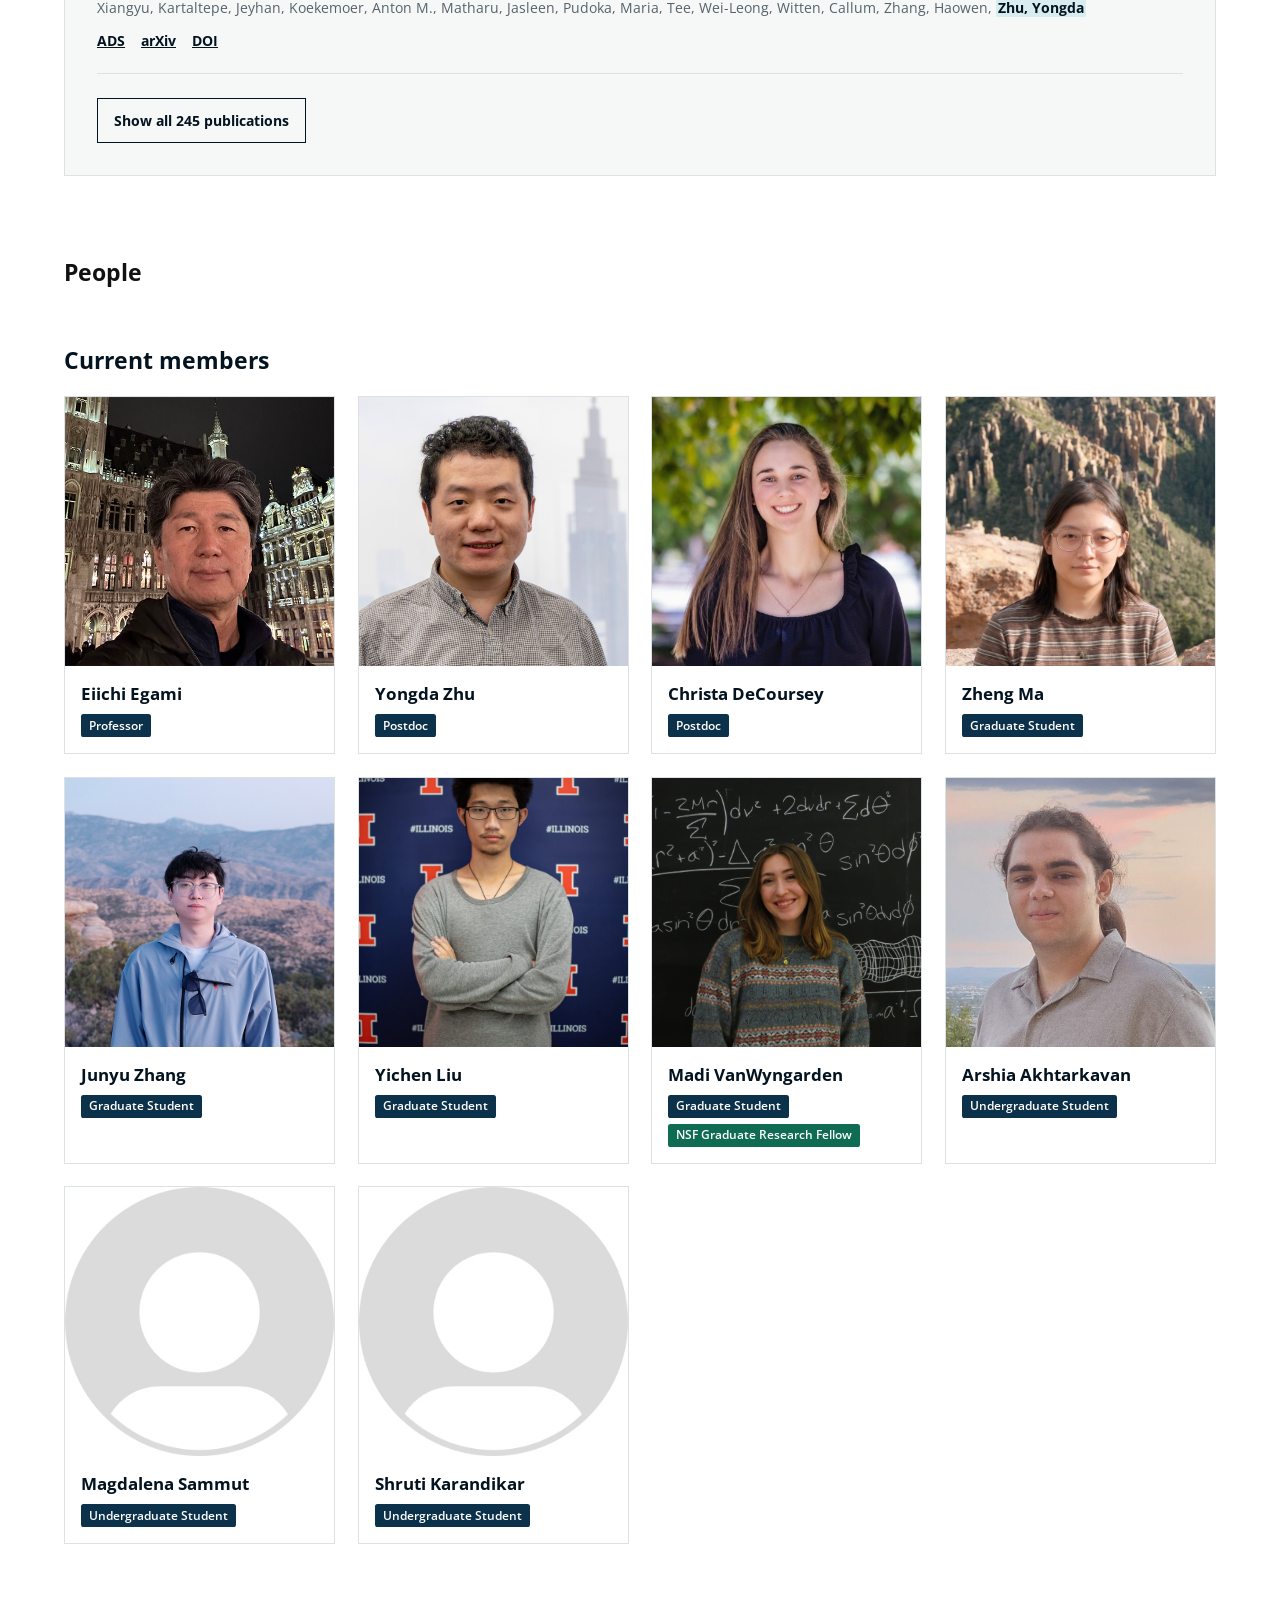
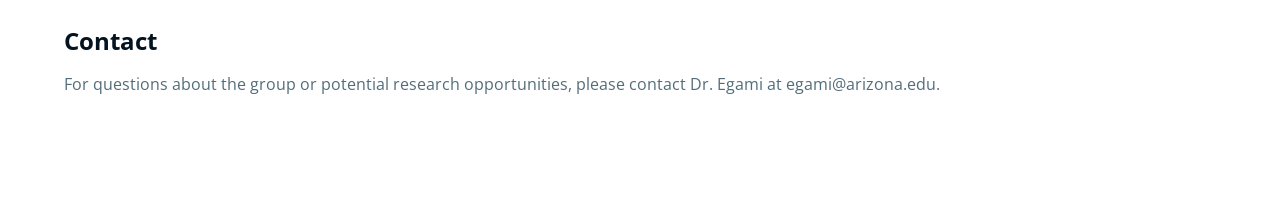
==== commit 53c3c2e3: "honors add" ====
--- a/index.html
+++ b/index.html
@@ -132,6 +132,7 @@
           please contact Dr. Egami at egami@arizona.edu.</p>
       </section>
     </main>
+    <script src="assets/js/tags.js"></script>
     <script src="assets/js/people.js"></script>
     <script src="assets/js/surveys.js"></script>
     <script src="assets/js/publications.js"></script>
--- a/assets/css/style.css
+++ b/assets/css/style.css
@@ -496,21 +496,48 @@
   padding: 1rem;
 }
 
-.person-name,
-.person-role {
-  margin: 0;
-}
-
 .person-name {
+  margin: 0;
   color: var(--navy);
   font-size: 1.05rem;
   font-weight: 700;
 }
 
-.person-role {
-  margin-top: 0.25rem;
-  color: #56626a;
-  font-size: 0.88rem;
+.person-tags {
+  display: flex;
+  flex-wrap: wrap;
+  gap: 0.35rem;
+  margin-top: 0.55rem;
+}
+
+.person-tag {
+  display: inline-block;
+  padding: 0.22rem 0.5rem;
+  border-radius: 0.16rem;
+  font-size: 0.72rem;
+  font-weight: 600;
+  line-height: 1.4;
+  text-decoration: none;
+}
+
+.tag-role {
+  color: #ffffff;
+  background: #0c314a;
+}
+
+.tag-honor {
+  color: #ffffff;
+  background: #0f6b52;
+}
+
+.tag-theme {
+  color: #0d3b52;
+  background: #d8edf0;
+}
+
+a.person-tag:hover,
+a.person-tag:focus-visible {
+  text-decoration: underline;
 }
 
 .empty-roster {
@@ -558,10 +585,22 @@
   line-height: 1.1;
 }
 
+.profile-intro {
+  margin-bottom: 3.2rem;
+}
+
 .profile-role {
-  margin: 0.75rem 0 3.2rem;
+  margin: 0.75rem 0 0;
   color: #56626a;
   font-size: 1.1rem;
+}
+
+.profile-intro .person-tags {
+  margin-top: 0.9rem;
+}
+
+.profile-intro .person-tag {
+  font-size: 0.78rem;
 }
 
 .profile-heading {
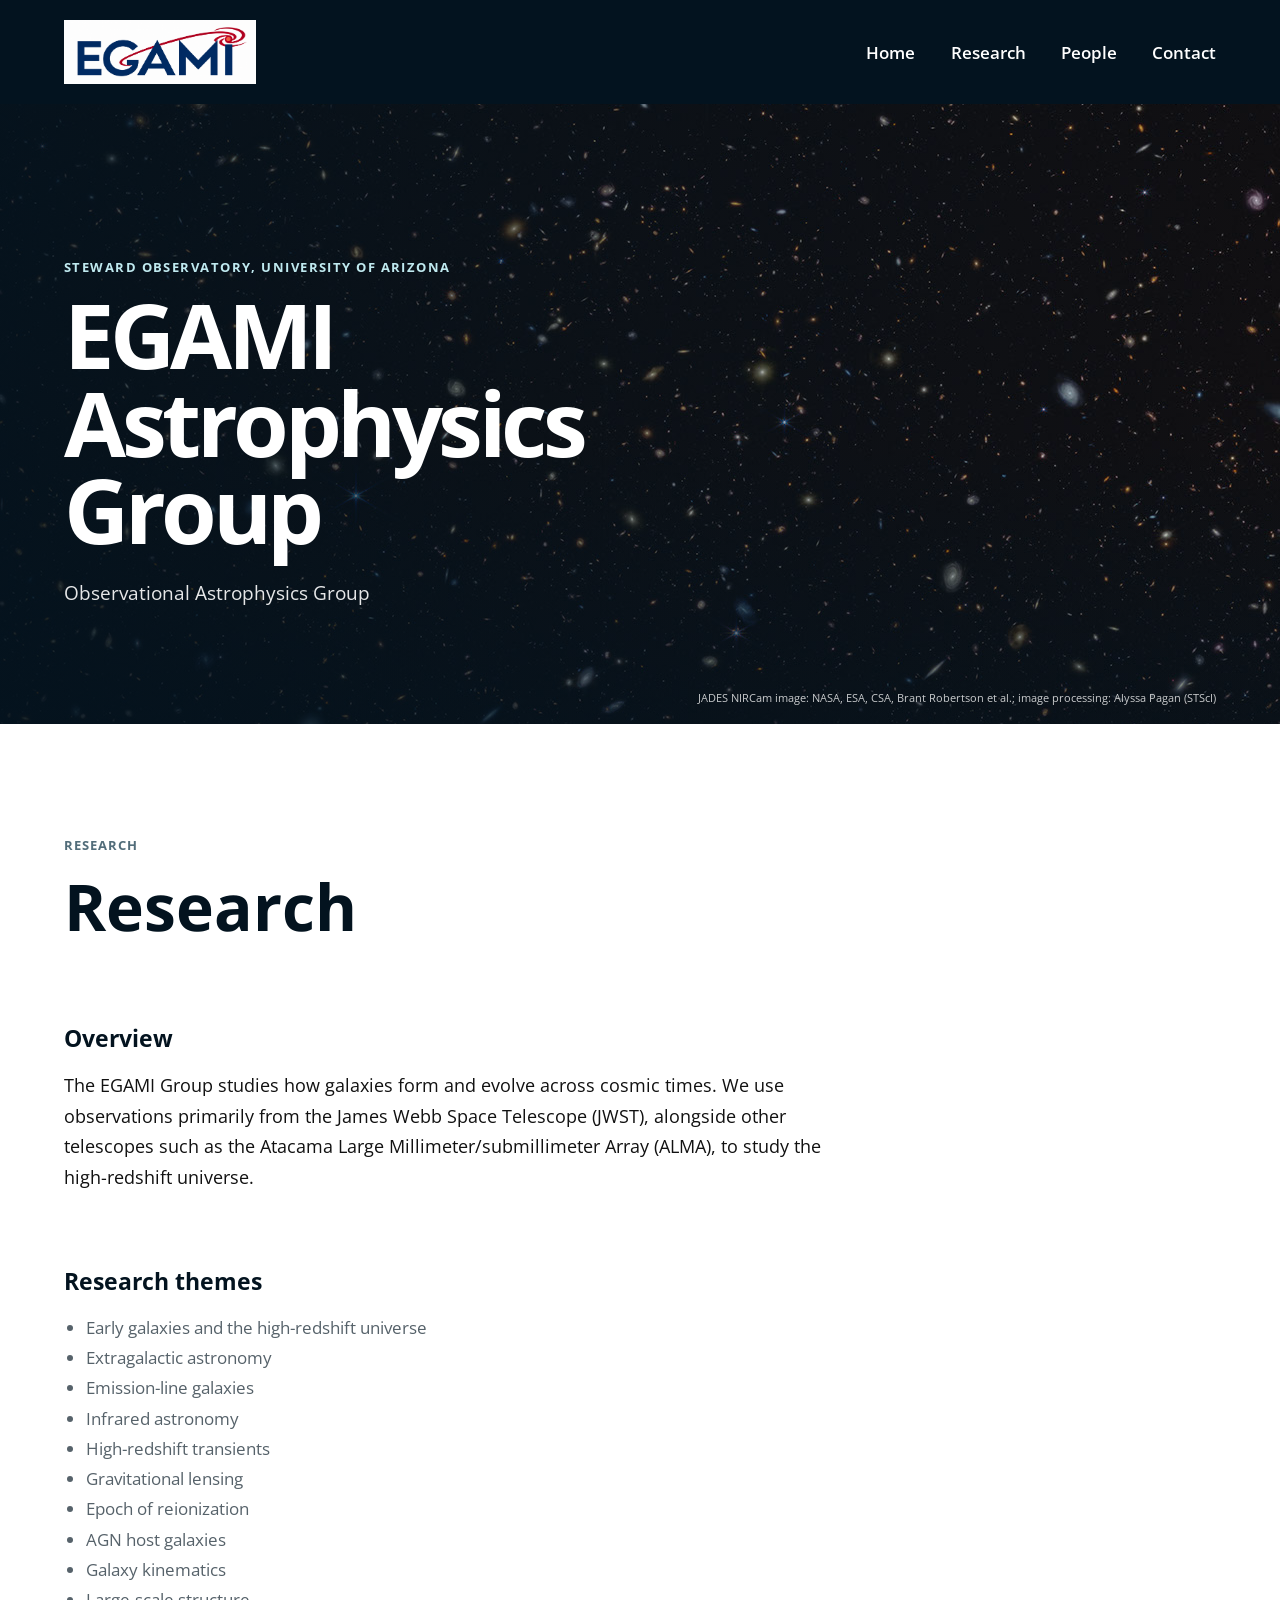
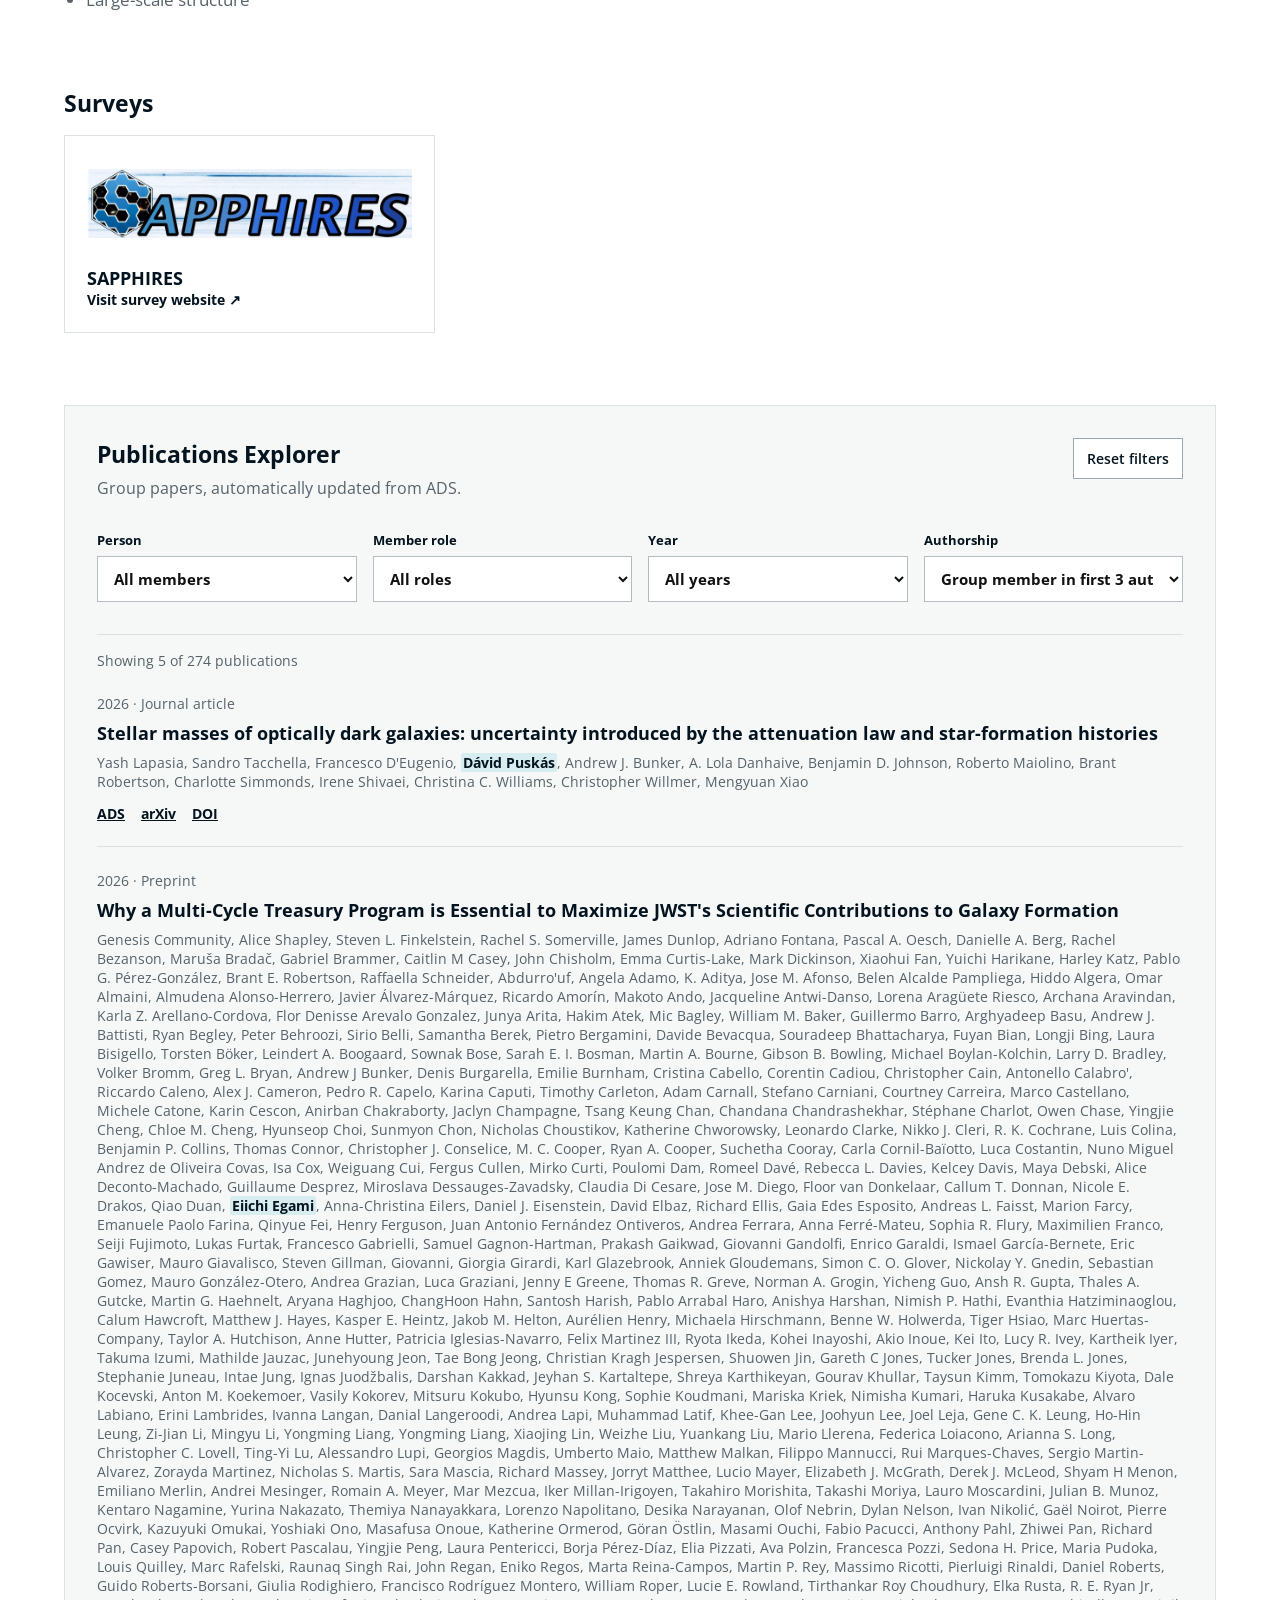
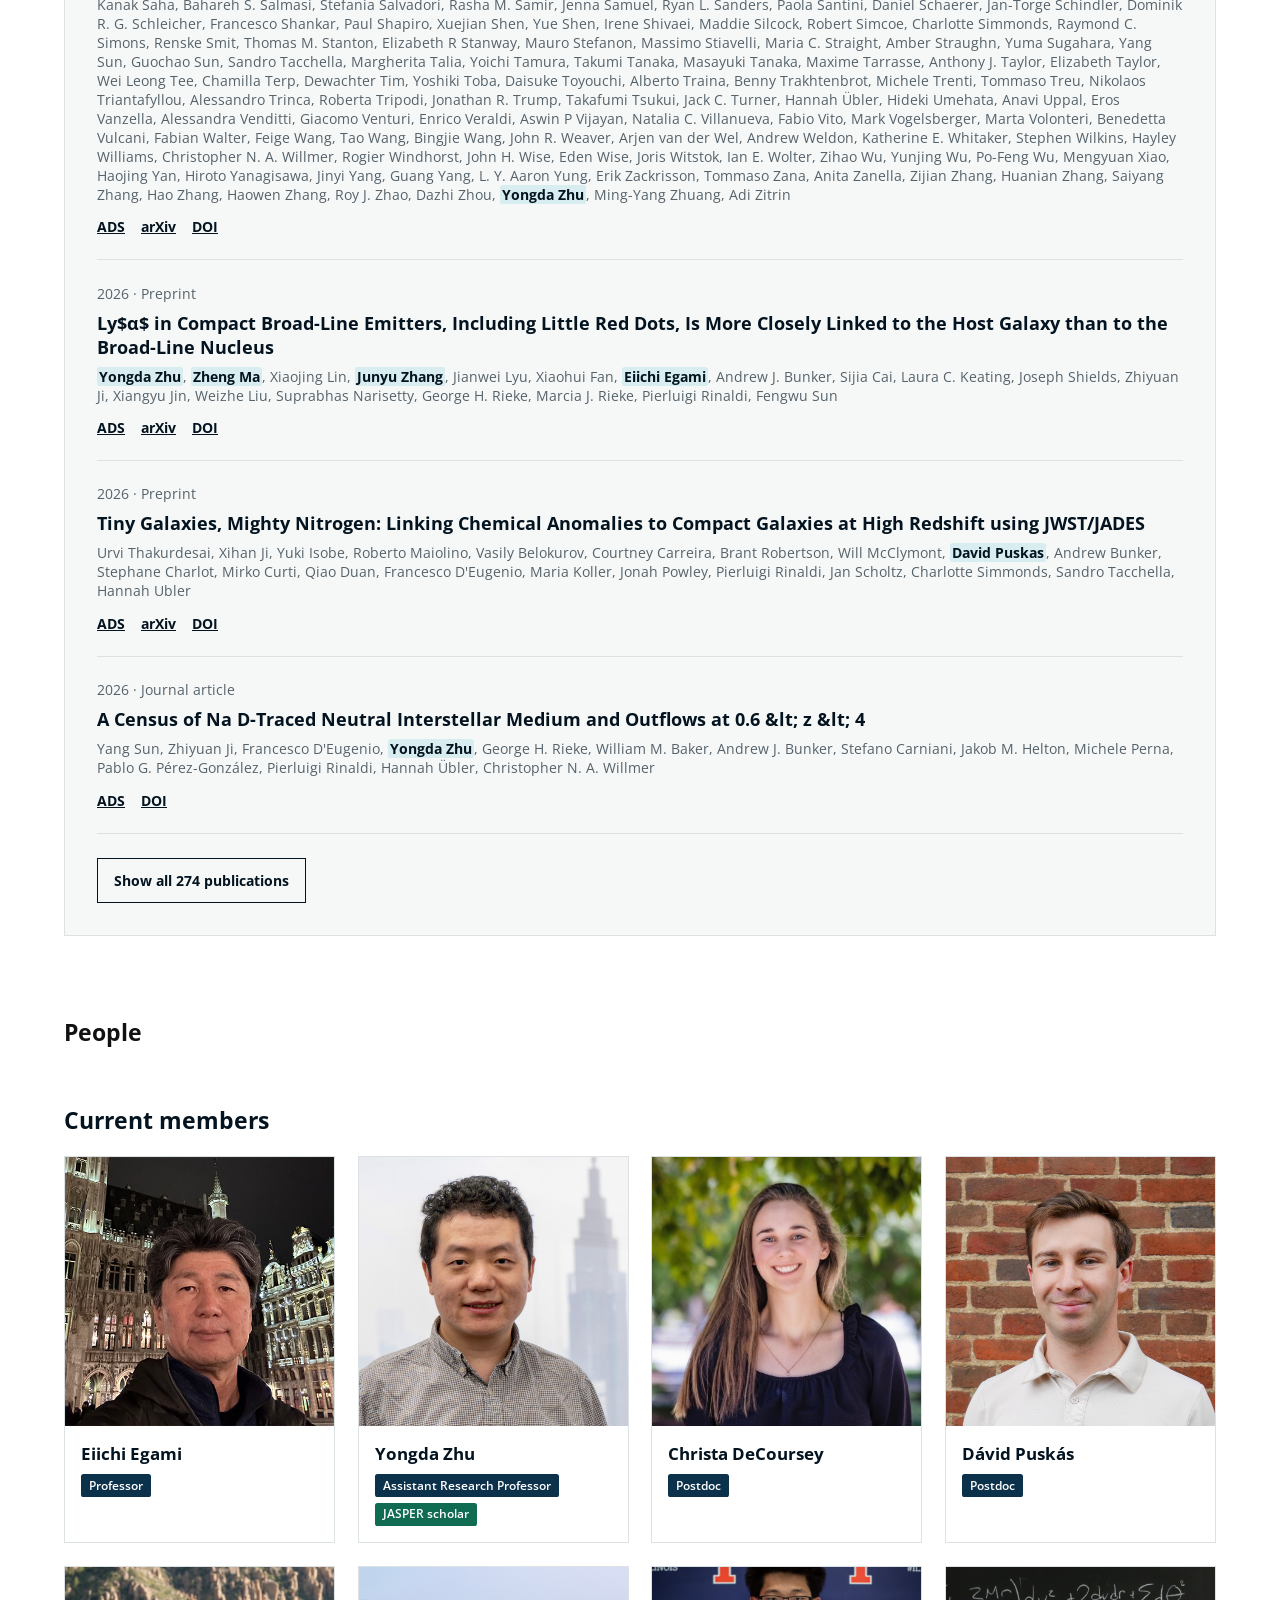
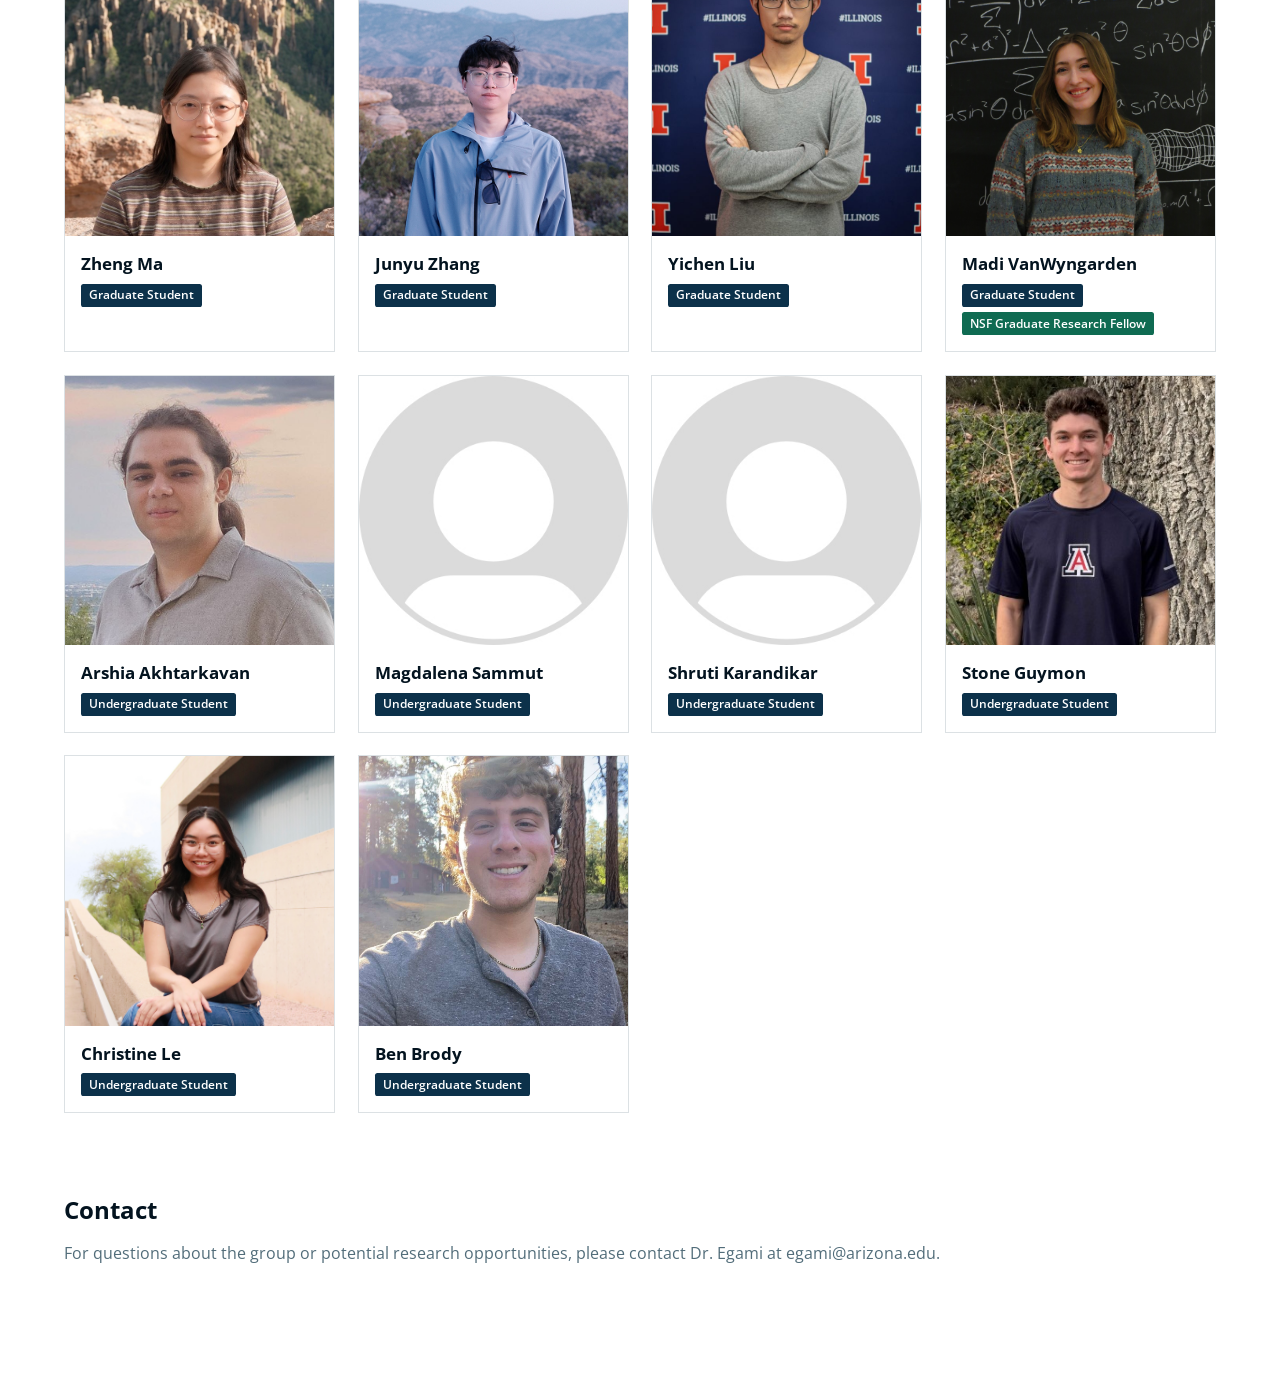
==== commit c47e735f: "main papers displayed" ====
--- a/index.html
+++ b/index.html
@@ -115,6 +115,13 @@
                 <option value="">All years</option>
               </select>
             </label>
+            <label>
+              <span>Authorship</span>
+              <select id="publication-authorship" name="authorship">
+                <option value="lead" selected>Group member in first 3 authors</option>
+                <option value="any">Group member anywhere</option>
+              </select>
+            </label>
           </form>
           <div id="publication-results" class="publication-results" aria-live="polite"></div>
         </section>
--- a/assets/css/style.css
+++ b/assets/css/style.css
@@ -324,7 +324,7 @@
 
 .publication-filters {
   display: grid;
-  grid-template-columns: repeat(3, minmax(0, 1fr));
+  grid-template-columns: repeat(4, minmax(0, 1fr));
   gap: 1rem;
   margin: 2rem 0;
 }
@@ -530,7 +530,7 @@
   background: #0f6b52;
 }
 
-.tag-theme {
+.tag-interest {
   color: #0d3b52;
   background: #d8edf0;
 }
@@ -609,7 +609,7 @@
   font-size: 1.15rem;
 }
 
-.profile-interests {
+.profile-bio {
   max-width: 650px;
   margin: 0 0 2rem;
   line-height: 1.7;
@@ -723,6 +723,10 @@
   .people-grid {
     grid-template-columns: repeat(2, minmax(0, 1fr));
   }
+
+  .publication-filters {
+    grid-template-columns: repeat(2, minmax(0, 1fr));
+  }
 }
 
 @media (max-width: 520px) {
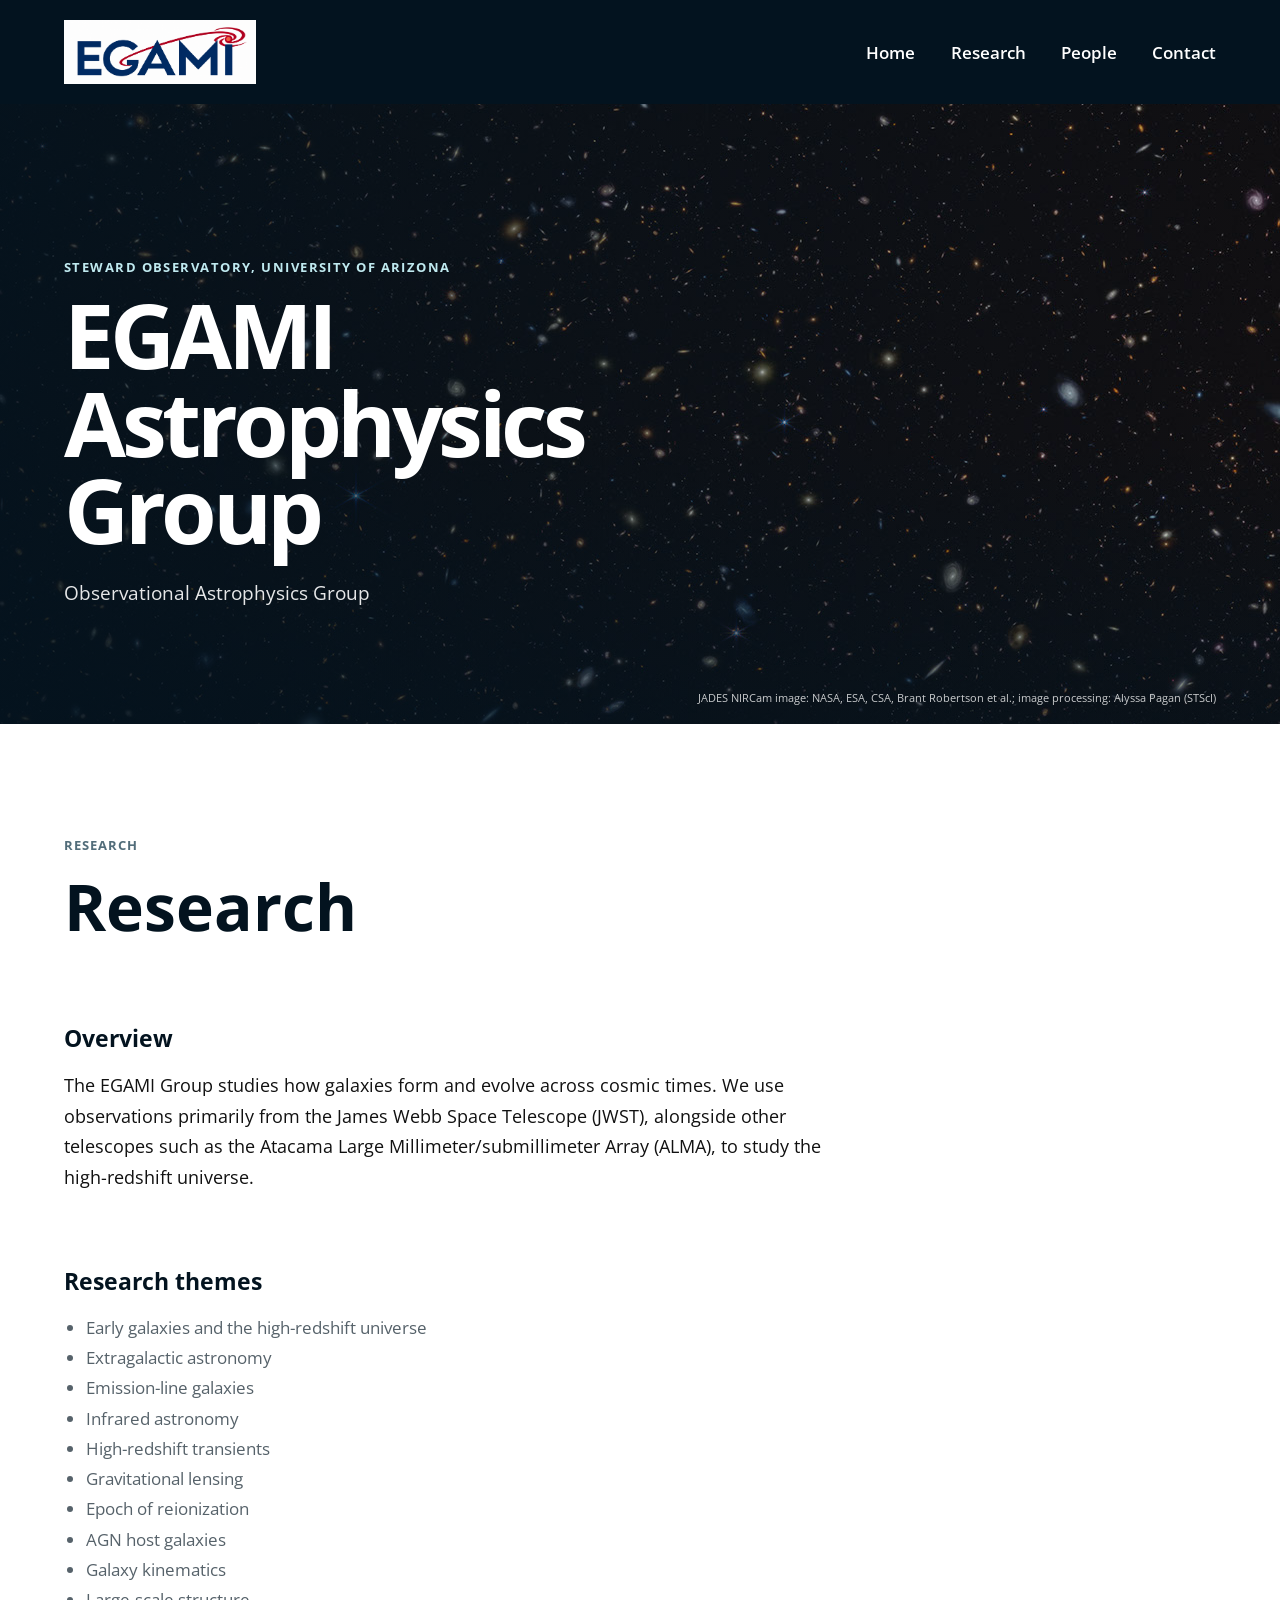
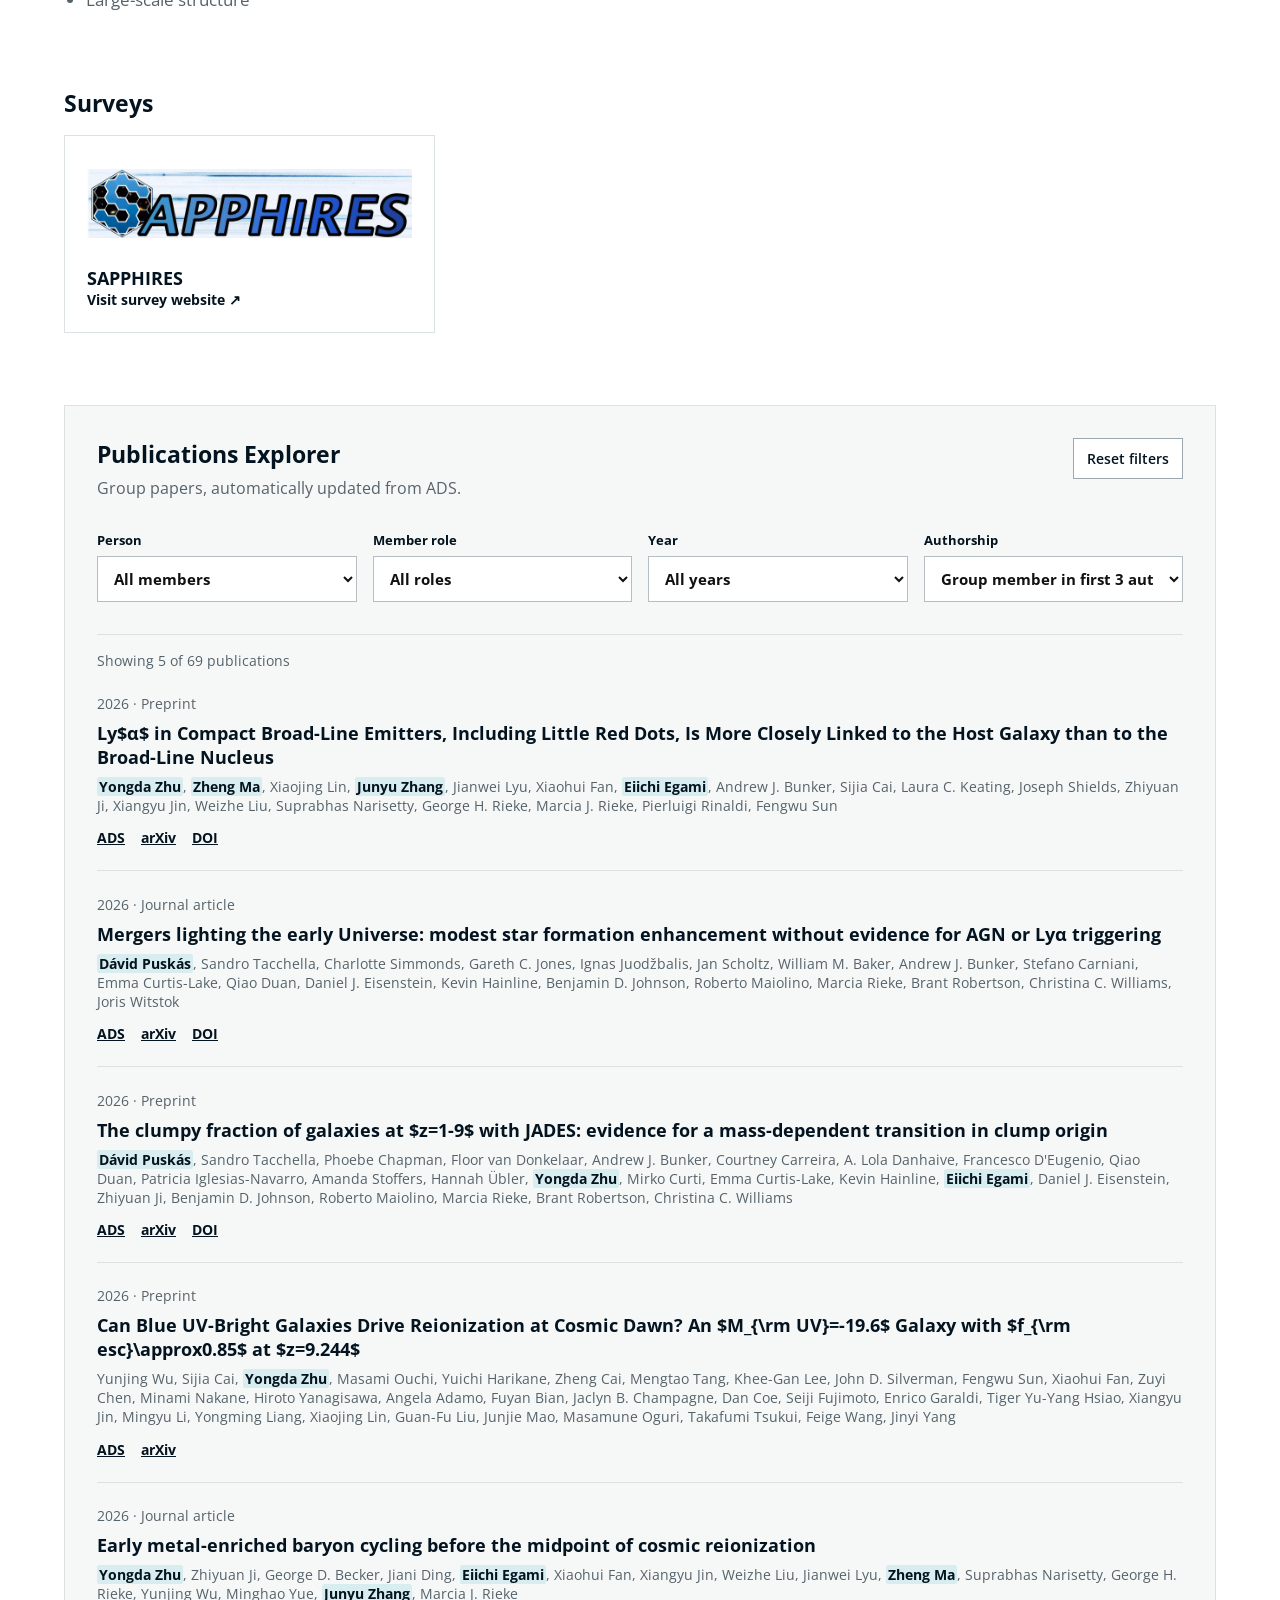
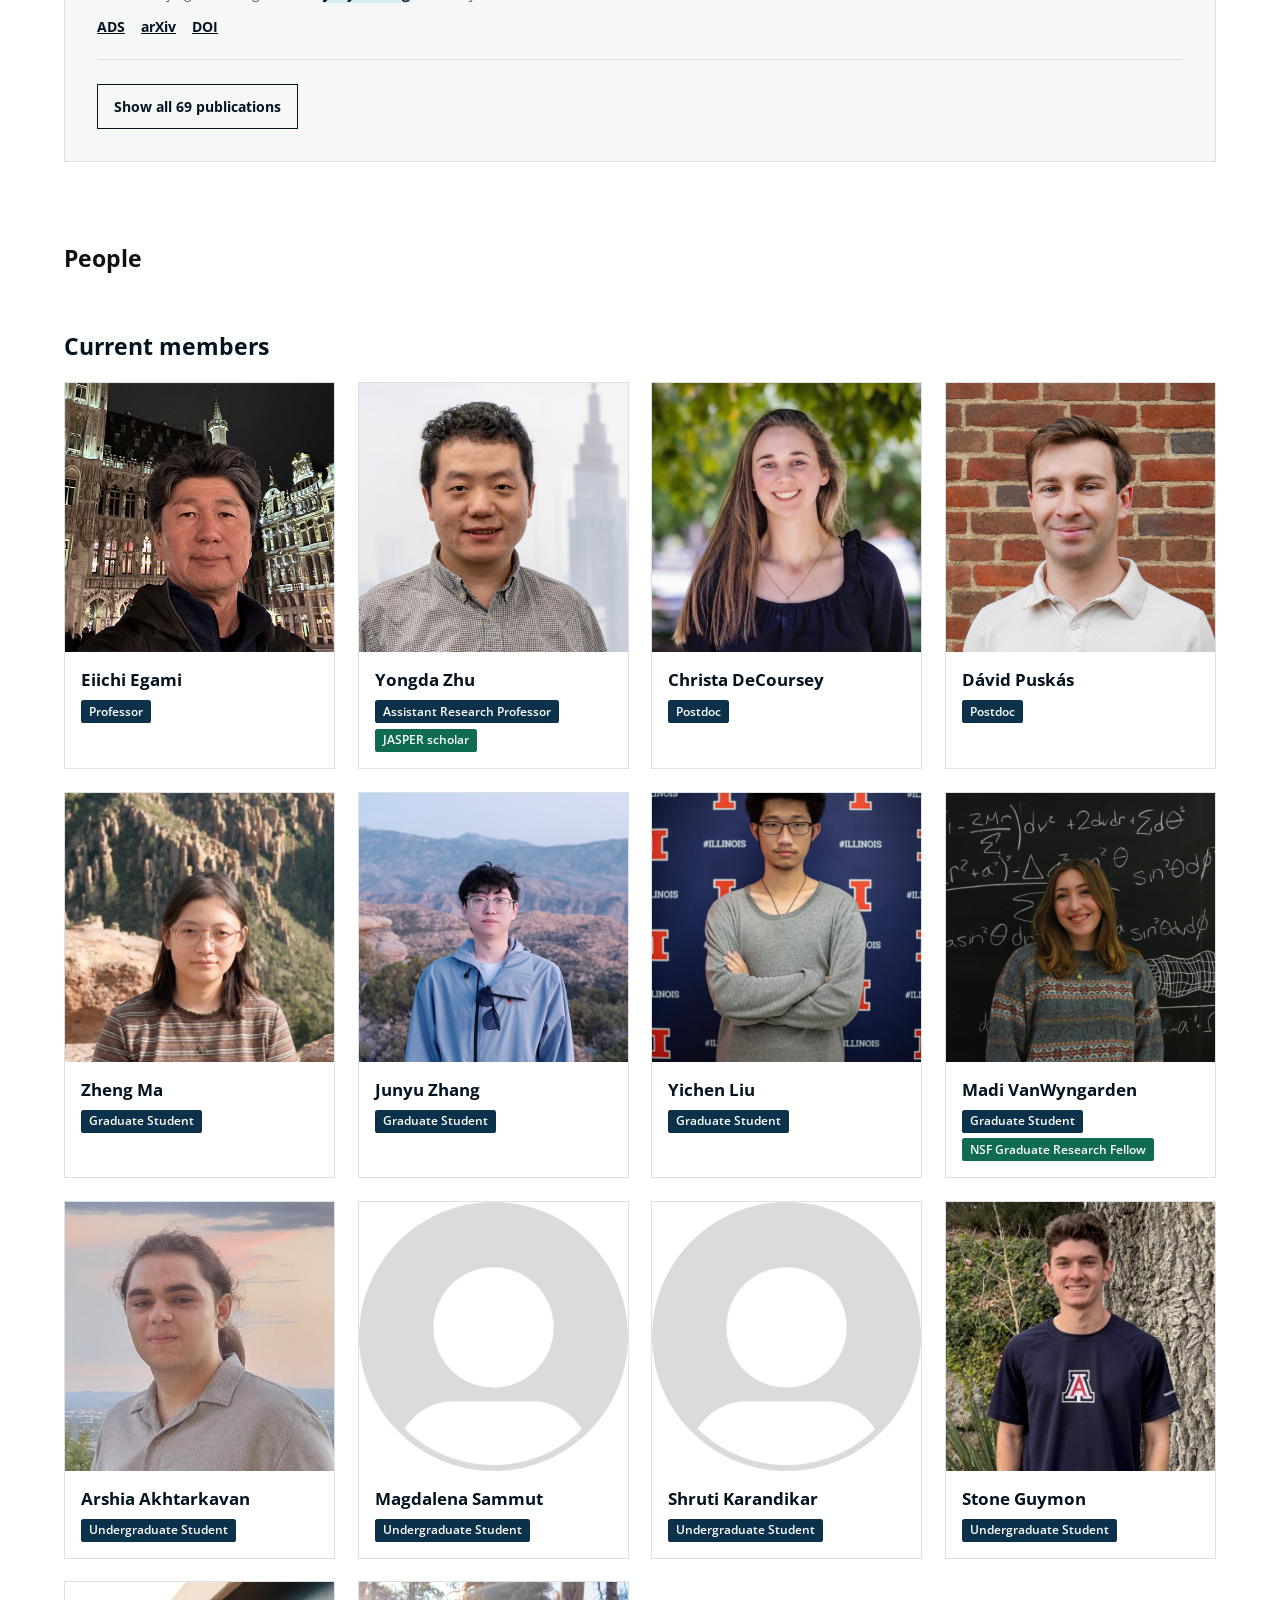
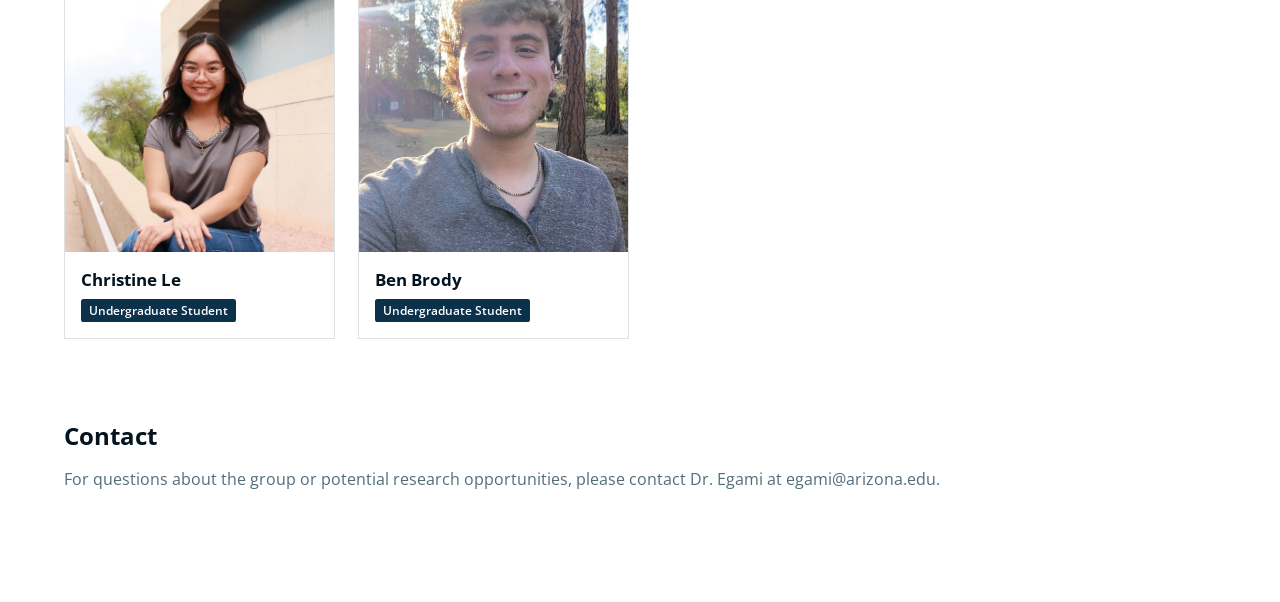
==== commit 40e1adcc: "name search in addition to orcid" ====
--- a/index.html
+++ b/index.html
@@ -118,6 +118,7 @@
             <label>
               <span>Authorship</span>
               <select id="publication-authorship" name="authorship">
+                <option value="first">Group member first author</option>
                 <option value="lead" selected>Group member in first 3 authors</option>
                 <option value="any">Group member anywhere</option>
               </select>
